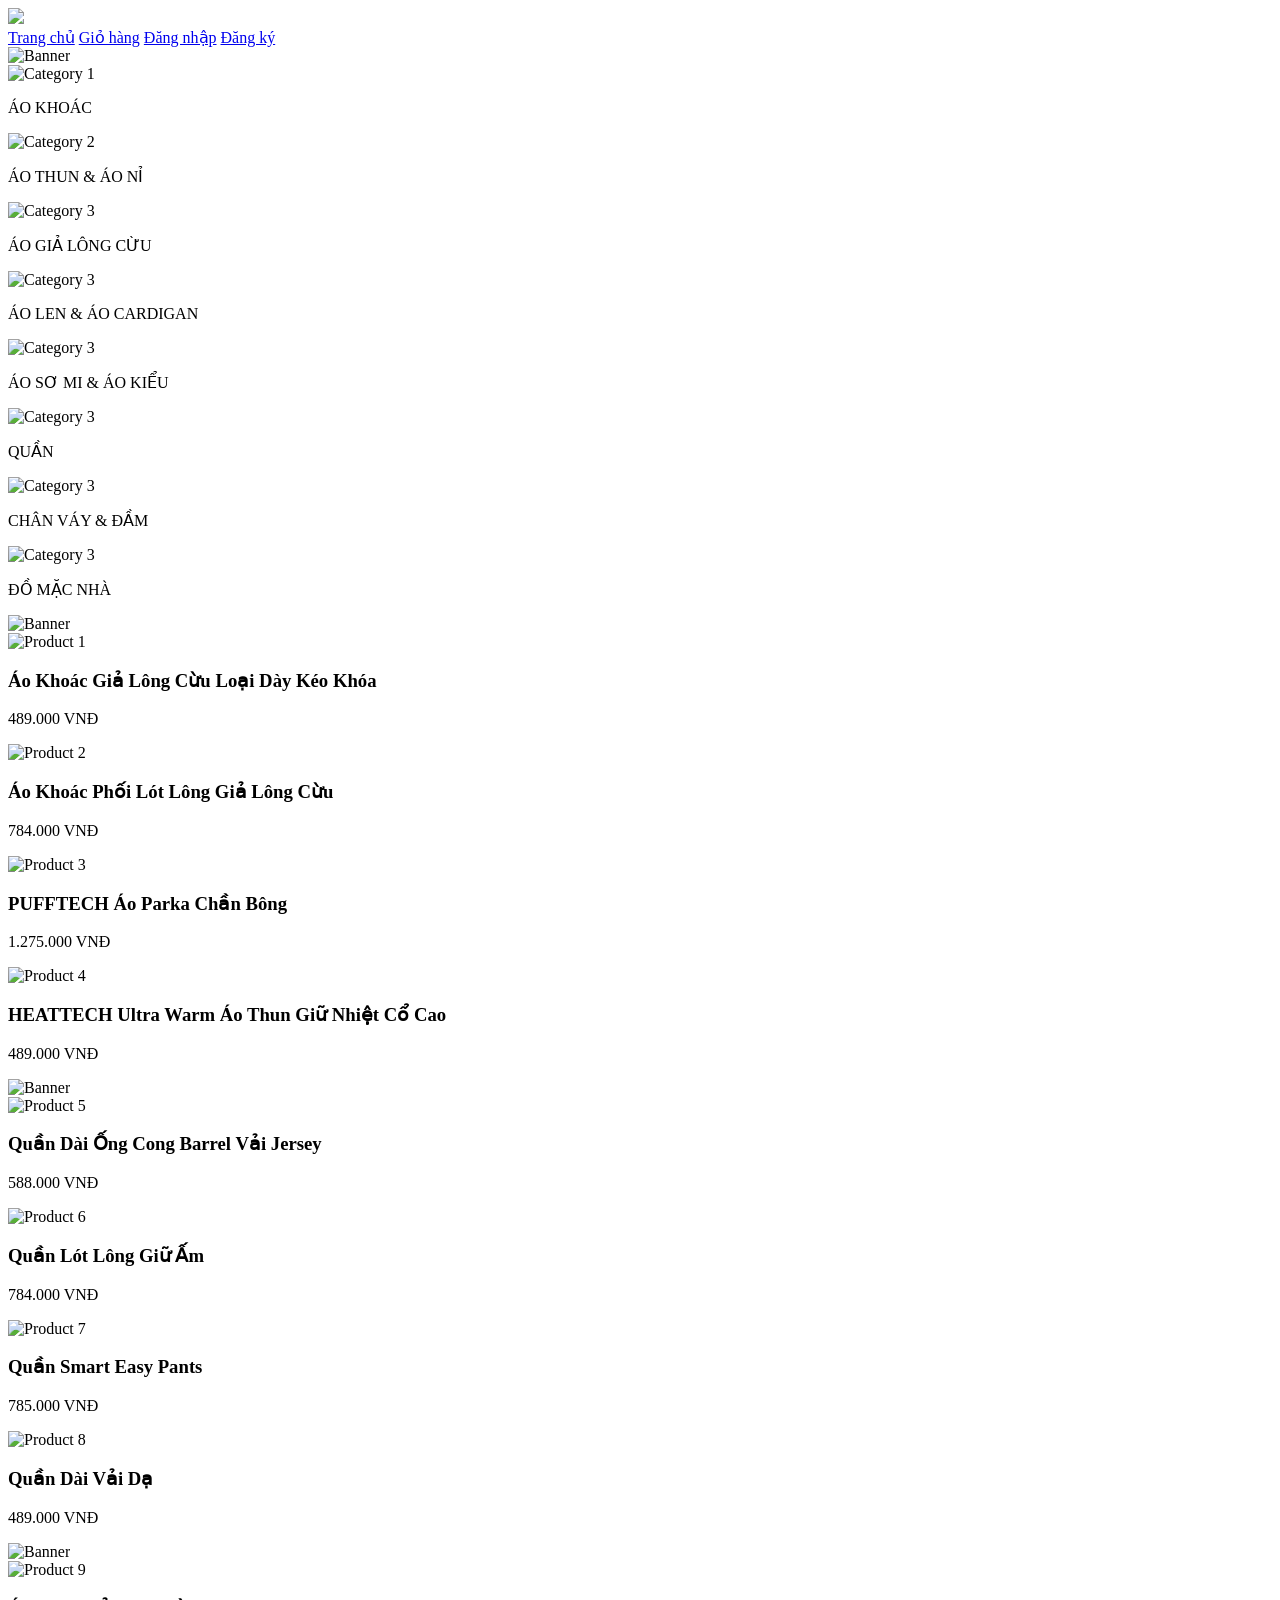
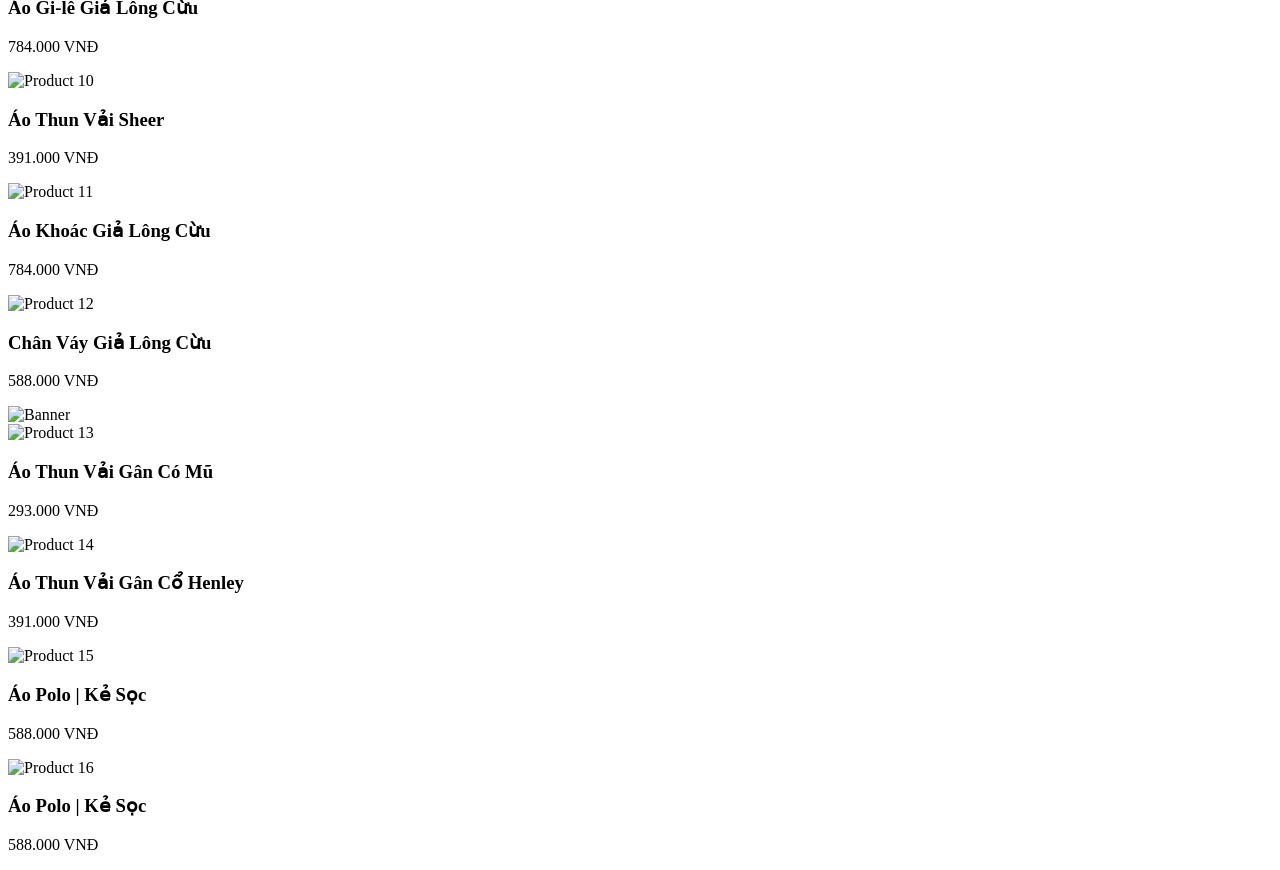
==== index.html @ 9273296d "Add files via upload" ====
<!DOCTYPE html>
<html lang="en">
<head>
    <meta charset="UTF-8">
    <meta name="viewport" content="width=device-width, initial-scale=1.0">
    <title>Document</title>
    <link rel="stylesheet" href="style.css">
</head>
<body>
<header class = "navbar">
        <div class = "logo">
            <a href="index.html">
                <img src="logo.jpg">
            </a>
        </div>

        <nav>
            <a href = "index.html">Trang chủ</a>
            <a href = "cart.html">Giỏ hàng</a>
            <a href = "login.html">Đăng nhập</a>
            <a href="register.html">Đăng ký</a>
        </nav>
    </header>
    <img src = "banner.jpg" alt = "Banner" class = "banner">
    
    <div class="category-container">
        <div class="category-item-container">
            <img class="category-item-img" src="sy1.jpg" alt="Category 1">
            <p class="category-item-name">ÁO KHOÁC</p>
        </div>
        <div class="category-item-container">
            <img class="category-item-img" src="sy2.jpg" alt="Category 2">
            <p class="category-item-name">ÁO THUN & ÁO NỈ</p>
        </div>
        <div class="category-item-container">
            <img class="category-item-img" src="sy3.jpg" alt="Category 3">
            <p class="category-item-name">ÁO GIẢ LÔNG CỪU</p>
        </div>
         <div class="category-item-container">
            <img class="category-item-img" src="sy4.jpg" alt="Category 3">
            <p class="category-item-name">ÁO LEN & ÁO CARDIGAN</p>
        </div>
         <div class="category-item-container">
            <img class="category-item-img" src="sy5.jpg" alt="Category 3">
            <p class="category-item-name">ÁO SƠ MI & ÁO KIỂU</p>
        </div>
         <div class="category-item-container">
            <img class="category-item-img" src="sy6.jpg" alt="Category 3">
            <p class="category-item-name">QUẦN</p>
        </div>
         <div class="category-item-container">
            <img class="category-item-img" src="sy7.jpg" alt="Category 3">
            <p class="category-item-name">CHÂN VÁY & ĐẦM</p>
        </div>
         <div class="category-item-container">
            <img class="category-item-img" src="sy8.jpg" alt="Category 3">
            <p class="category-item-name">ĐỒ MẶC NHÀ</p>
        </div>
    </div>
    
    <div class="banner-wrapper">
        <img src="banner1.jpg" alt="Banner" class="banner">
    </div>
        <!-- NHÓM SẢN PHẨM 1 -->
    <div class="all-product-container">
        <div class="item-product-container">
            <img src="cl1.jpg" alt="Product 1" class="bo-goc">
            <h3 class="product-name">Áo Khoác Giả Lông Cừu Loại Dày Kéo Khóa</h3>
            <p class="product-price">489.000 VNĐ</p>
        </div>
        <div class="item-product-container">
            <img src="cl2.jpg" alt="Product 2" class="bo-goc">
            <h3 class="product-name">Áo Khoác Phối Lót Lông Giả Lông Cừu</h3>
            <p class="product-price">784.000 VNĐ</p>
        </div>
        <div class="item-product-container">
            <img src="cl3.jpg" alt="Product 3" class="bo-goc">
            <h3 class="product-name">PUFFTECH Áo Parka Chần Bông</h3>
            <p class="product-price">1.275.000 VNĐ</p>
        </div>
        <div class="item-product-container">
            <img src="cl4.jpg" alt="Product 4" class="bo-goc">
            <h3 class="product-name">HEATTECH Ultra Warm Áo Thun Giữ Nhiệt Cổ Cao</h3>
            <p class="product-price">489.000 VNĐ</p>
        </div>
    </div> 

    <div class="banner-wrapper">
        <img src="banner2.jpg" alt="Banner" class="banner">
    </div>

    <div class="all-product-container">
        <div class="item-product-container">
            <img src="cl5.jpg" alt="Product 5" class="bo-goc">
            <h3 class="product-name">Quần Dài Ống Cong Barrel Vải Jersey​</h3>
            <p class="product-price">588.000 VNĐ</p>
        </div>
        <div class="item-product-container">
            <img src="cl6.jpg" alt="Product 6" class="bo-goc">
            <h3 class="product-name">Quần Lót Lông Giữ Ấm</h3>
            <p class="product-price">784.000 VNĐ</p>
        </div>
        <div class="item-product-container">
            <img src="cl7.jpg" alt="Product 7" class="bo-goc">
            <h3 class="product-name">Quần Smart Easy Pants</h3>
            <p class="product-price">785.000 VNĐ</p>
        </div>
        <div class="item-product-container">
            <img src="cl8.jpg" alt="Product 8" class="bo-goc">
            <h3 class="product-name">Quần Dài Vải Dạ</h3>
            <p class="product-price">489.000 VNĐ</p>
        </div>
    </div>

    <div class="banner-wrapper">
        <img src="banner3.png" alt="Banner" class="banner">
    </div>

    <div class="all-product-container">
        <div class="item-product-container">
            <img src="cl9.jpg" alt="Product 9" class="bo-goc">
            <h3 class="product-name">Áo Gi-lê Giả Lông Cừu</h3>
            <p class="product-price">784.000 VNĐ</p>
        </div>
        <div class="item-product-container">
            <img src="cl10.jpg" alt="Product 10" class="bo-goc">
            <h3 class="product-name">Áo Thun Vải Sheer</h3>
            <p class="product-price">391.000 VNĐ</p>
        </div>
        <div class="item-product-container">
            <img src="cl11.jpg" alt="Product 11" class="bo-goc">
            <h3 class="product-name">Áo Khoác Giả Lông Cừu</h3>
            <p class="product-price">784.000 VNĐ</p>
        </div>
        <div class="item-product-container">
            <img src="cl12.jpg" alt="Product 12" class="bo-goc">
            <h3 class="product-name">Chân Váy Giả Lông Cừu</h3>
            <p class="product-price">588.000 VNĐ</p>
        </div>
    </div>

    <div class="banner-wrapper">
        <img src="banner4.png" alt="Banner" class="banner">
    </div>

    <div class="all-product-container">
        <div class="item-product-container">
            <img src="cl13.jpg" alt="Product 13" class="bo-goc">
            <h3 class="product-name">Áo Thun Vải Gân Có Mũ</h3>
            <p class="product-price">293.000 VNĐ</p>
        </div>
        <div class="item-product-container">
            <img src="cl14.jpg" alt="Product 14" class="bo-goc">
            <h3 class="product-name">Áo Thun Vải Gân Cổ Henley</h3>
            <p class="product-price">391.000 VNĐ</p>
        </div>
        <div class="item-product-container">
            <img src="cl15.jpg" alt="Product 15" class="bo-goc">
            <h3 class="product-name">Áo Polo | Kẻ Sọc</h3>
            <p class="product-price">588.000 VNĐ</p>
        </div>
        <div class="item-product-container">
            <img src="cl16.jpg" alt="Product 16" class="bo-goc">
            <h3 class="product-name">Áo Polo | Kẻ Sọc</h3>
            <p class="product-price">588.000 VNĐ</p>
        </div>
    </div>

</body>
</html>
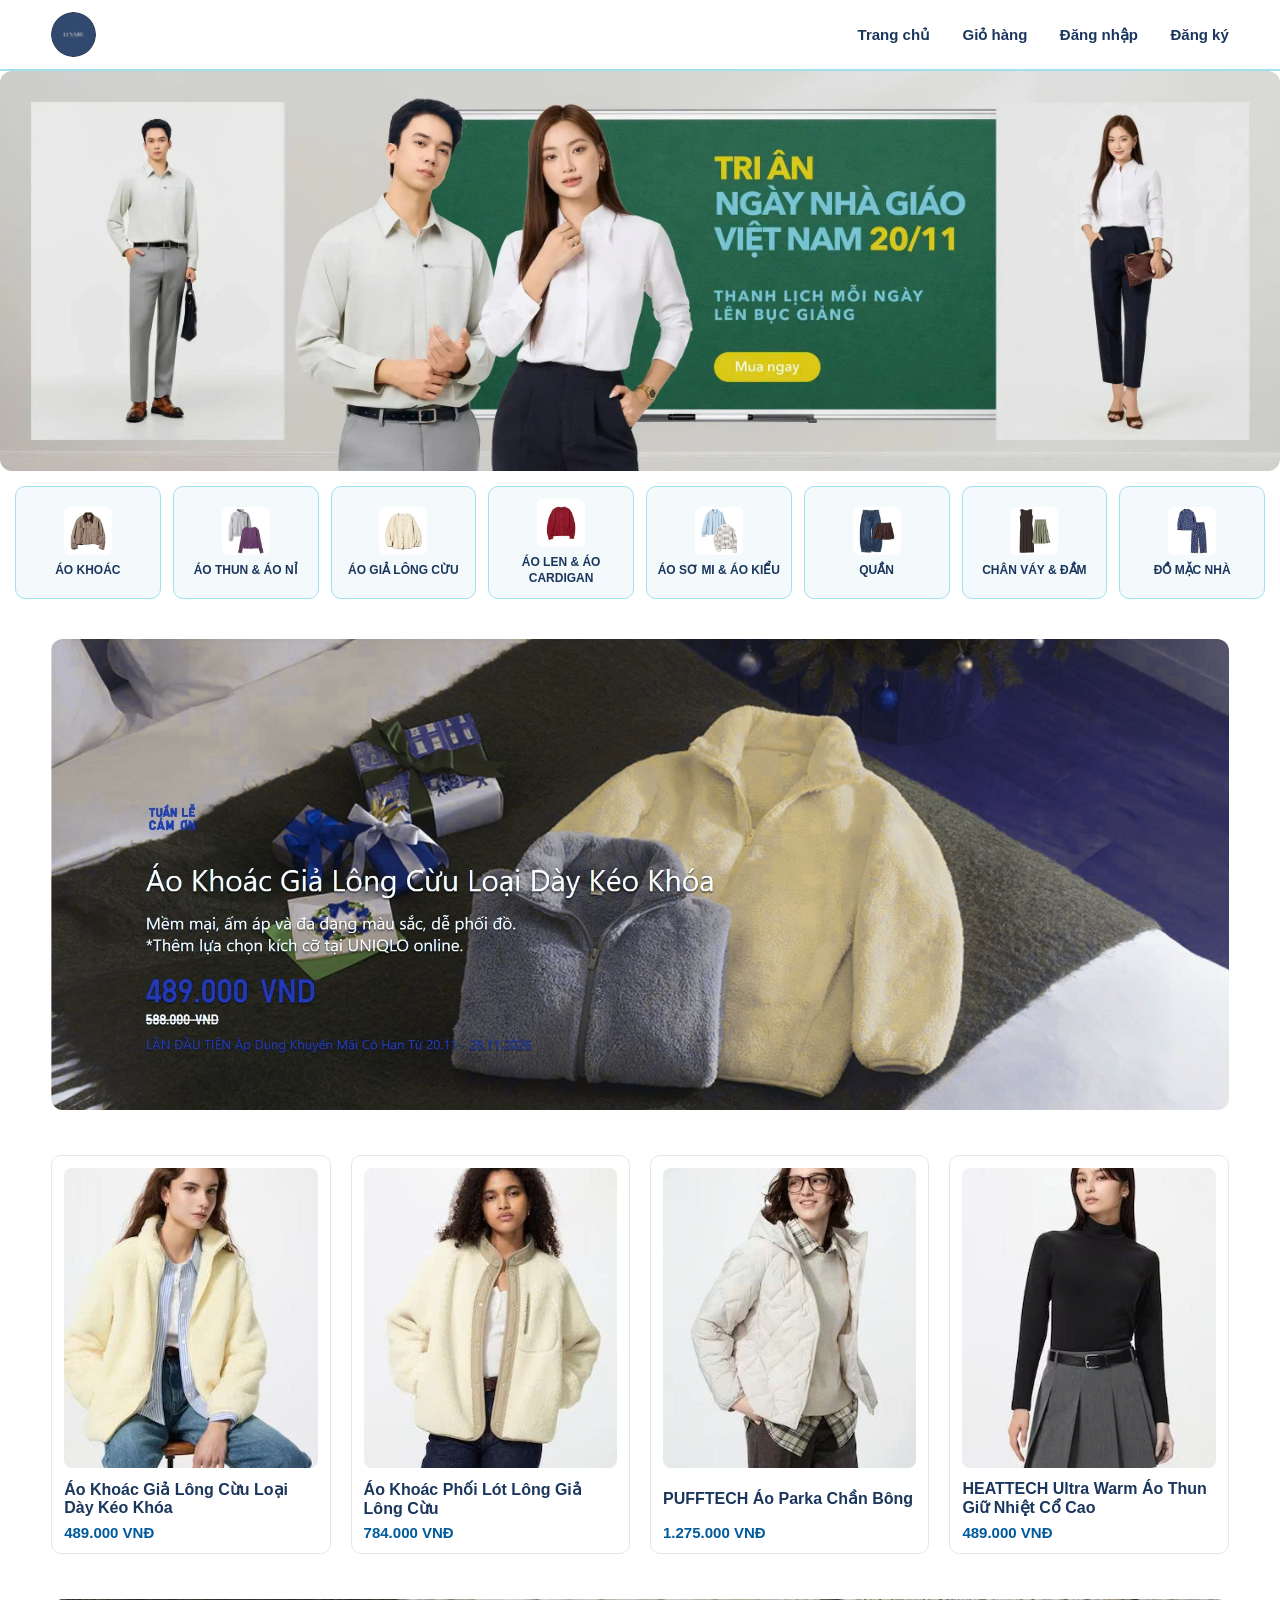
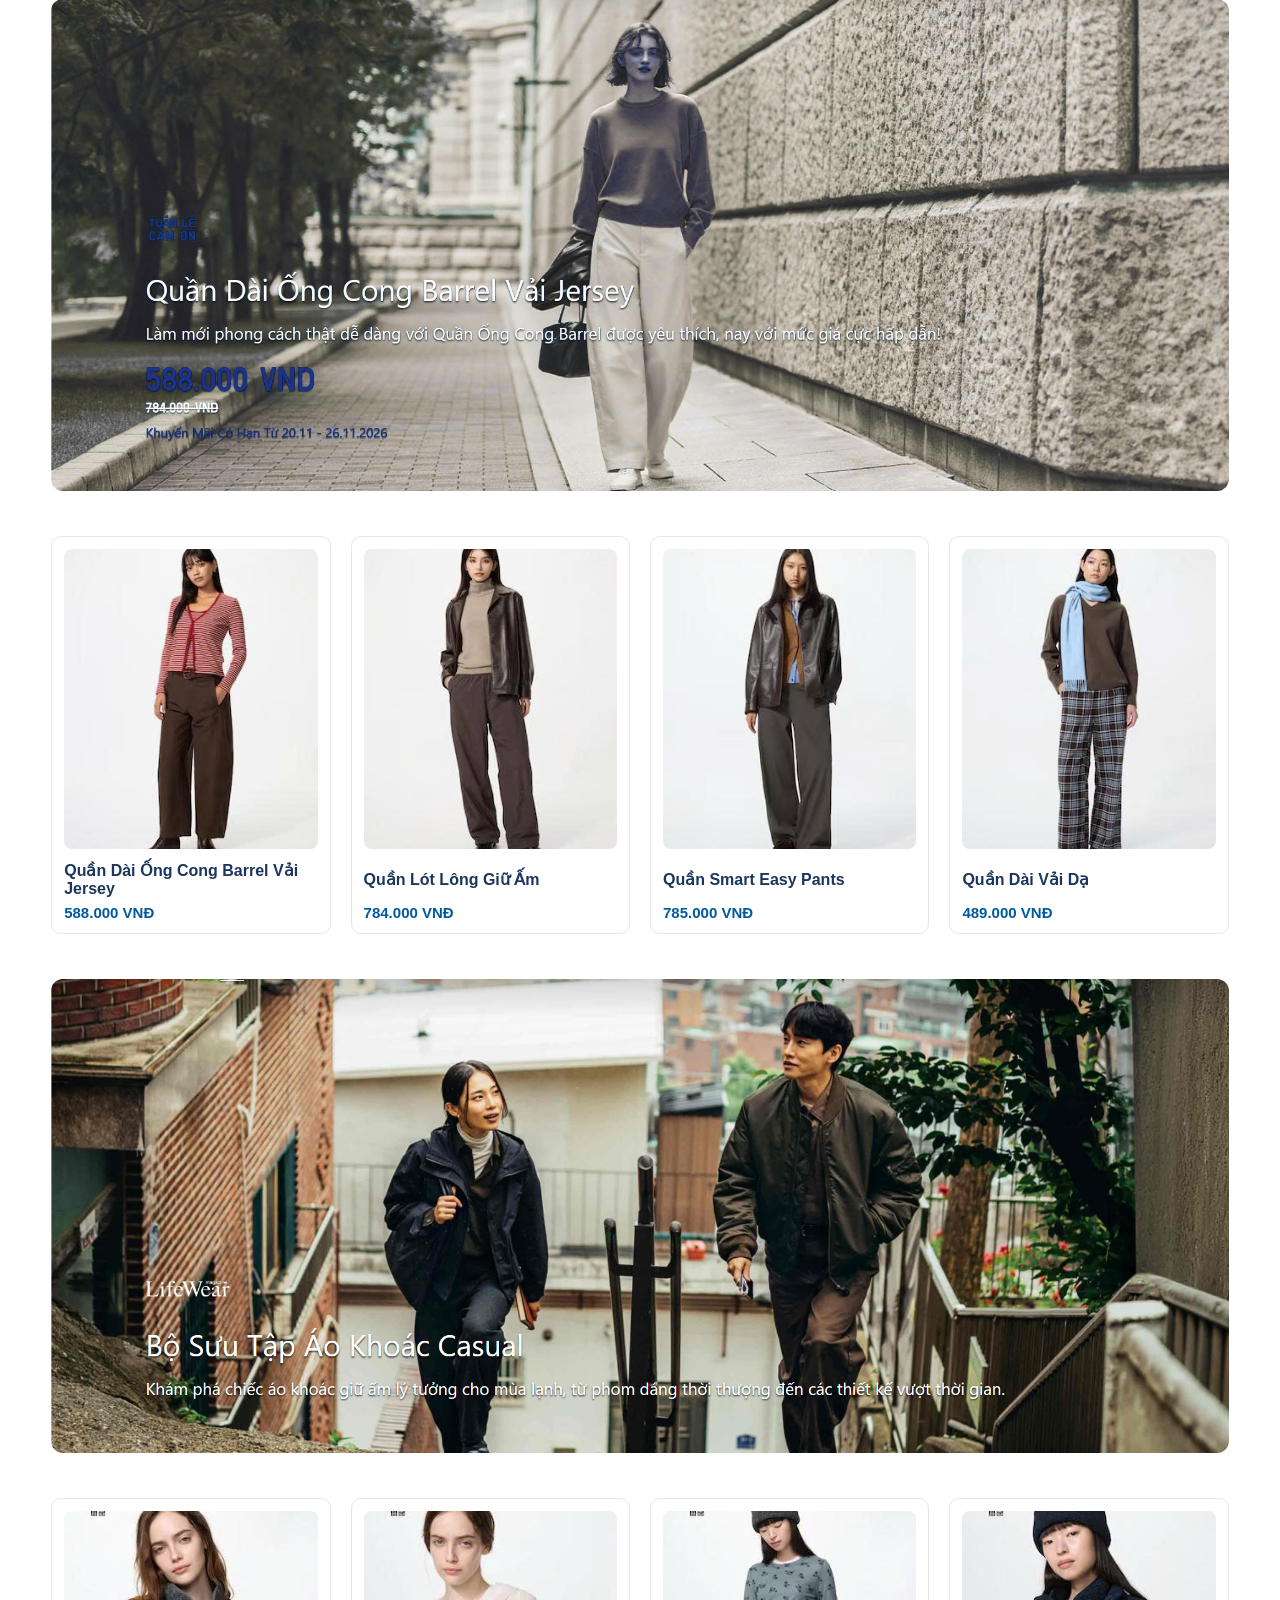
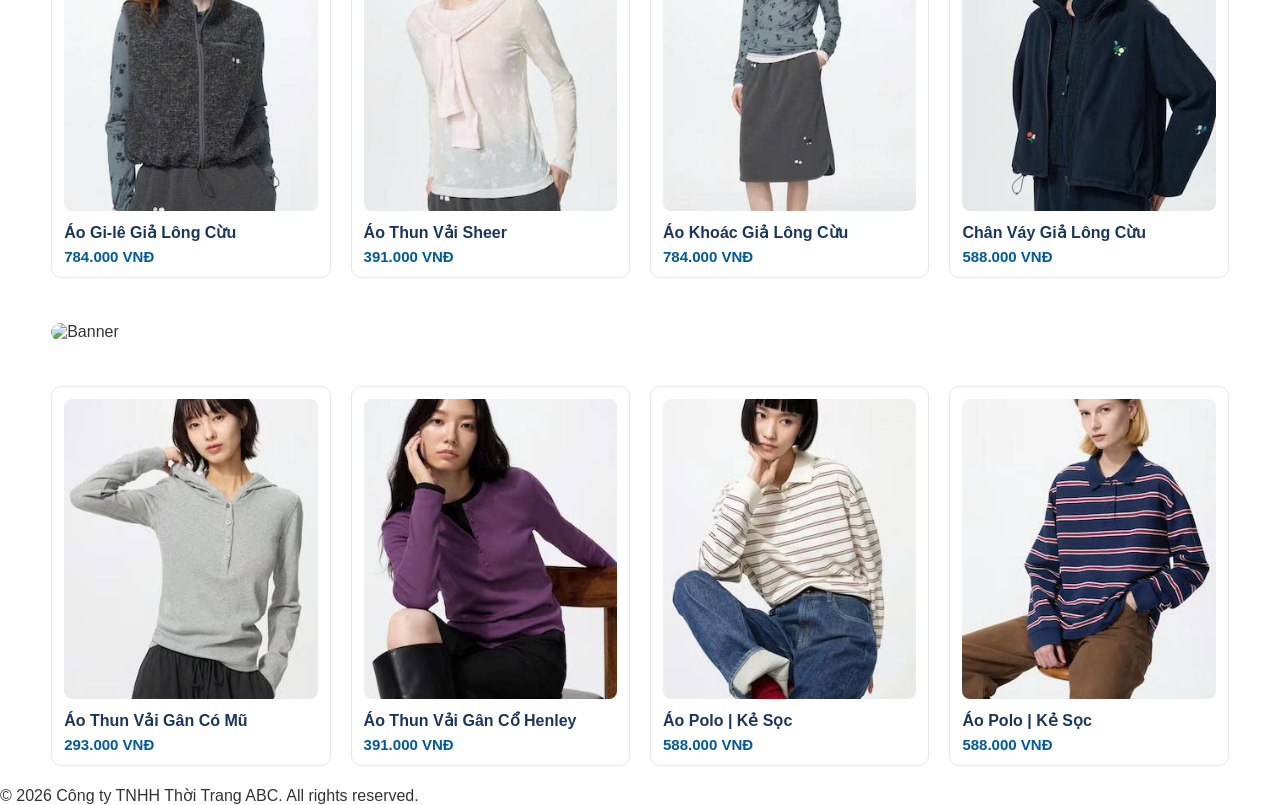
==== commit 4f078048: "Add files via upload" ====
--- a/index.html
+++ b/index.html
@@ -4,13 +4,13 @@
     <meta charset="UTF-8">
     <meta name="viewport" content="width=device-width, initial-scale=1.0">
     <title>Document</title>
-    <link rel="stylesheet" href="style.css">
+    <link rel="stylesheet" href="css/style.css">
 </head>
 <body>
 <header class = "navbar">
         <div class = "logo">
             <a href="index.html">
-                <img src="logo.jpg">
+                <img src="images/logo.jpg">
             </a>
         </div>
 
@@ -21,150 +21,154 @@
             <a href="register.html">Đăng ký</a>
         </nav>
     </header>
-    <img src = "banner.jpg" alt = "Banner" class = "banner">
+    <img src = "images/banner.jpg" alt = "Banner" class = "banner">
     
     <div class="category-container">
         <div class="category-item-container">
-            <img class="category-item-img" src="sy1.jpg" alt="Category 1">
+            <img class="category-item-img" src="images/sy1.jpg" alt="Category 1">
             <p class="category-item-name">ÁO KHOÁC</p>
         </div>
         <div class="category-item-container">
-            <img class="category-item-img" src="sy2.jpg" alt="Category 2">
+            <img class="category-item-img" src="images/sy2.jpg" alt="Category 2">
             <p class="category-item-name">ÁO THUN & ÁO NỈ</p>
         </div>
         <div class="category-item-container">
-            <img class="category-item-img" src="sy3.jpg" alt="Category 3">
+            <img class="category-item-img" src="images/sy3.jpg" alt="Category 3">
             <p class="category-item-name">ÁO GIẢ LÔNG CỪU</p>
         </div>
          <div class="category-item-container">
-            <img class="category-item-img" src="sy4.jpg" alt="Category 3">
+            <img class="category-item-img" src="images/sy4.jpg" alt="Category 3">
             <p class="category-item-name">ÁO LEN & ÁO CARDIGAN</p>
         </div>
          <div class="category-item-container">
-            <img class="category-item-img" src="sy5.jpg" alt="Category 3">
+            <img class="category-item-img" src="images/sy5.jpg" alt="Category 3">
             <p class="category-item-name">ÁO SƠ MI & ÁO KIỂU</p>
         </div>
          <div class="category-item-container">
-            <img class="category-item-img" src="sy6.jpg" alt="Category 3">
+            <img class="category-item-img" src="images/sy6.jpg" alt="Category 3">
             <p class="category-item-name">QUẦN</p>
         </div>
          <div class="category-item-container">
-            <img class="category-item-img" src="sy7.jpg" alt="Category 3">
+            <img class="category-item-img" src="images/sy7.jpg" alt="Category 3">
             <p class="category-item-name">CHÂN VÁY & ĐẦM</p>
         </div>
          <div class="category-item-container">
-            <img class="category-item-img" src="sy8.jpg" alt="Category 3">
+            <img class="category-item-img" src="images/sy8.jpg" alt="Category 3">
             <p class="category-item-name">ĐỒ MẶC NHÀ</p>
         </div>
     </div>
     
     <div class="banner-wrapper">
-        <img src="banner1.jpg" alt="Banner" class="banner">
+        <img src="images/banner1.jpg" alt="Banner" class="banner">
     </div>
         <!-- NHÓM SẢN PHẨM 1 -->
     <div class="all-product-container">
         <div class="item-product-container">
-            <img src="cl1.jpg" alt="Product 1" class="bo-goc">
+            <img src="images/cl1.jpg" alt="Product 1" class="bo-goc">
             <h3 class="product-name">Áo Khoác Giả Lông Cừu Loại Dày Kéo Khóa</h3>
             <p class="product-price">489.000 VNĐ</p>
         </div>
         <div class="item-product-container">
-            <img src="cl2.jpg" alt="Product 2" class="bo-goc">
+            <img src="images/cl2.jpg" alt="Product 2" class="bo-goc">
             <h3 class="product-name">Áo Khoác Phối Lót Lông Giả Lông Cừu</h3>
             <p class="product-price">784.000 VNĐ</p>
         </div>
         <div class="item-product-container">
-            <img src="cl3.jpg" alt="Product 3" class="bo-goc">
+            <img src="images/cl3.jpg" alt="Product 3" class="bo-goc">
             <h3 class="product-name">PUFFTECH Áo Parka Chần Bông</h3>
             <p class="product-price">1.275.000 VNĐ</p>
         </div>
         <div class="item-product-container">
-            <img src="cl4.jpg" alt="Product 4" class="bo-goc">
+            <img src="images/cl4.jpg" alt="Product 4" class="bo-goc">
             <h3 class="product-name">HEATTECH Ultra Warm Áo Thun Giữ Nhiệt Cổ Cao</h3>
             <p class="product-price">489.000 VNĐ</p>
         </div>
     </div> 
 
     <div class="banner-wrapper">
-        <img src="banner2.jpg" alt="Banner" class="banner">
+        <img src="images/banner2.jpg" alt="Banner" class="banner">
     </div>
 
     <div class="all-product-container">
         <div class="item-product-container">
-            <img src="cl5.jpg" alt="Product 5" class="bo-goc">
+            <img src="images/cl5.jpg" alt="Product 5" class="bo-goc">
             <h3 class="product-name">Quần Dài Ống Cong Barrel Vải Jersey​</h3>
             <p class="product-price">588.000 VNĐ</p>
         </div>
         <div class="item-product-container">
-            <img src="cl6.jpg" alt="Product 6" class="bo-goc">
+            <img src="images/cl6.jpg" alt="Product 6" class="bo-goc">
             <h3 class="product-name">Quần Lót Lông Giữ Ấm</h3>
             <p class="product-price">784.000 VNĐ</p>
         </div>
         <div class="item-product-container">
-            <img src="cl7.jpg" alt="Product 7" class="bo-goc">
+            <img src="images/cl7.jpg" alt="Product 7" class="bo-goc">
             <h3 class="product-name">Quần Smart Easy Pants</h3>
             <p class="product-price">785.000 VNĐ</p>
         </div>
         <div class="item-product-container">
-            <img src="cl8.jpg" alt="Product 8" class="bo-goc">
+            <img src="images/cl8.jpg" alt="Product 8" class="bo-goc">
             <h3 class="product-name">Quần Dài Vải Dạ</h3>
             <p class="product-price">489.000 VNĐ</p>
         </div>
     </div>
 
     <div class="banner-wrapper">
-        <img src="banner3.png" alt="Banner" class="banner">
+        <img src="images/banner3.png" alt="Banner" class="banner">
     </div>
 
     <div class="all-product-container">
         <div class="item-product-container">
-            <img src="cl9.jpg" alt="Product 9" class="bo-goc">
+            <img src="images/cl9.jpg" alt="Product 9" class="bo-goc">
             <h3 class="product-name">Áo Gi-lê Giả Lông Cừu</h3>
             <p class="product-price">784.000 VNĐ</p>
         </div>
         <div class="item-product-container">
-            <img src="cl10.jpg" alt="Product 10" class="bo-goc">
+            <img src="images/cl10.jpg" alt="Product 10" class="bo-goc">
             <h3 class="product-name">Áo Thun Vải Sheer</h3>
             <p class="product-price">391.000 VNĐ</p>
         </div>
         <div class="item-product-container">
-            <img src="cl11.jpg" alt="Product 11" class="bo-goc">
+            <img src="images/cl11.jpg" alt="Product 11" class="bo-goc">
             <h3 class="product-name">Áo Khoác Giả Lông Cừu</h3>
             <p class="product-price">784.000 VNĐ</p>
         </div>
         <div class="item-product-container">
-            <img src="cl12.jpg" alt="Product 12" class="bo-goc">
+            <img src="images/cl12.jpg" alt="Product 12" class="bo-goc">
             <h3 class="product-name">Chân Váy Giả Lông Cừu</h3>
             <p class="product-price">588.000 VNĐ</p>
         </div>
     </div>
 
     <div class="banner-wrapper">
-        <img src="banner4.png" alt="Banner" class="banner">
+        <img src="images/banner4.png" alt="Banner" class="banner">
     </div>
 
     <div class="all-product-container">
         <div class="item-product-container">
-            <img src="cl13.jpg" alt="Product 13" class="bo-goc">
+            <img src="images/cl13.jpg" alt="Product 13" class="bo-goc">
             <h3 class="product-name">Áo Thun Vải Gân Có Mũ</h3>
             <p class="product-price">293.000 VNĐ</p>
         </div>
         <div class="item-product-container">
-            <img src="cl14.jpg" alt="Product 14" class="bo-goc">
+            <img src="images/cl14.jpg" alt="Product 14" class="bo-goc">
             <h3 class="product-name">Áo Thun Vải Gân Cổ Henley</h3>
             <p class="product-price">391.000 VNĐ</p>
         </div>
         <div class="item-product-container">
-            <img src="cl15.jpg" alt="Product 15" class="bo-goc">
+            <img src="images/cl15.jpg" alt="Product 15" class="bo-goc">
             <h3 class="product-name">Áo Polo | Kẻ Sọc</h3>
             <p class="product-price">588.000 VNĐ</p>
         </div>
         <div class="item-product-container">
-            <img src="cl16.jpg" alt="Product 16" class="bo-goc">
+            <img src="images/cl16.jpg" alt="Product 16" class="bo-goc">
             <h3 class="product-name">Áo Polo | Kẻ Sọc</h3>
             <p class="product-price">588.000 VNĐ</p>
         </div>
     </div>
 
+    <footer class = "footer">
+        <p>&copy; 2026 Công ty TNHH Thời Trang ABC. All rights reserved.</p>
+    </footer>
+
 </body>
 </html>
--- a/css/style.css
+++ b/css/style.css
@@ -0,0 +1,150 @@
+:root {
+    --color-primary: #1B365D;
+    --color-secondary: #005A9C;
+    --color-third: #60C1E5;
+    --color-fourth: #A0E0EF;
+    --color-bg-light: #F4FAFC;
+}
+
+* {
+    box-sizing: border-box;
+    margin: 0;
+    padding: 0;
+    font-family: 'Roboto', sans-serif;
+}
+
+body {
+    background-color: #ffffff;
+    color: #333;
+}
+
+.navbar {
+    display: flex;
+    justify-content: space-between;
+    align-items: center;
+    padding: 12px 4%;
+    border-bottom: 2px solid var(--color-fourth);
+    background-color: #ffffff;
+    position: sticky;
+    top: 0;
+    z-index: 100;
+}
+
+.logo img {
+    height: 45px;
+    width: auto;
+    display: block;
+    border-radius: 50%;
+}
+nav a {
+    text-decoration: none;
+    color: var(--color-primary);
+    margin-left: 28px;
+    font-size: 15px;
+    font-weight: 600;
+    transition: color 0.2s ease;
+}
+
+.banner-wrapper {
+    width: 100%;
+    padding: 0 4%;
+    margin: 25px 0;
+}
+
+.banner {
+    width: 100%;
+    height: auto;
+    display: block;
+    border-radius: 12px;
+}
+
+.category-container {
+    display: grid;
+    grid-template-columns: repeat(8, minmax(0, 1fr));
+    gap: 12px;
+    padding: 15px;
+    margin-bottom: 10px;
+}
+
+.category-item-container {
+    background: var(--color-bg-light);
+    border: 1px solid var(--color-fourth);
+    border-radius: 10px;
+    padding: 12px 8px;
+    display: flex;
+    flex-direction: column;
+    align-items: center;
+    justify-content: center;
+    text-align: center;
+    gap: 8px;
+    cursor: pointer;
+    transition: all 0.2s ease;
+}
+
+.category-item-container:hover {
+    background: var(--color-fourth);
+    transform: translateY(-2px);
+}
+
+.category-item-img {
+    width: 48px;
+    height: 48px;
+    object-fit: cover;
+    border-radius: 6px;
+}
+
+.category-item-name {
+    color: var(--color-primary);
+    font-size: 12px;
+    font-weight: 700;
+    line-height: 1.3;
+}
+
+.all-product-container {
+    display: grid;
+    width: 100%;
+    padding: 20px 4%;
+    grid-template-columns: repeat(4, minmax(0, 1fr));
+    gap: 20px;
+}
+
+.item-product-container {
+    width: 100%;
+    display: flex;
+    flex-direction: column;
+    justify-content: space-between;
+    border: 1px solid #e5e7eb;
+    border-radius: 10px;
+    padding: 12px;
+    background-color: #ffffff;
+    transition: transform 0.2s ease, box-shadow 0.2s ease;
+}
+
+.item-product-container:hover {
+    transform: translateY(-4px);
+    box-shadow: 0 8px 20px rgba(27, 54, 93, 0.1);
+}
+
+.item-product-container img {
+    width: 100%;
+    height: 300px; /* Chiều cao đồng nhất cho mọi ảnh áo quần */
+    object-fit: cover;
+    margin-bottom: 12px;
+}
+
+.bo-goc {
+    border-radius: 8px;
+}
+
+.product-name {
+    font-size: 16px;
+    font-weight: 600;
+    color: var(--color-primary);
+    margin-bottom: 6px;
+}
+
+.product-price {
+    font-size: 15px;
+    font-weight: 700;
+    color: var(--color-secondary);
+}
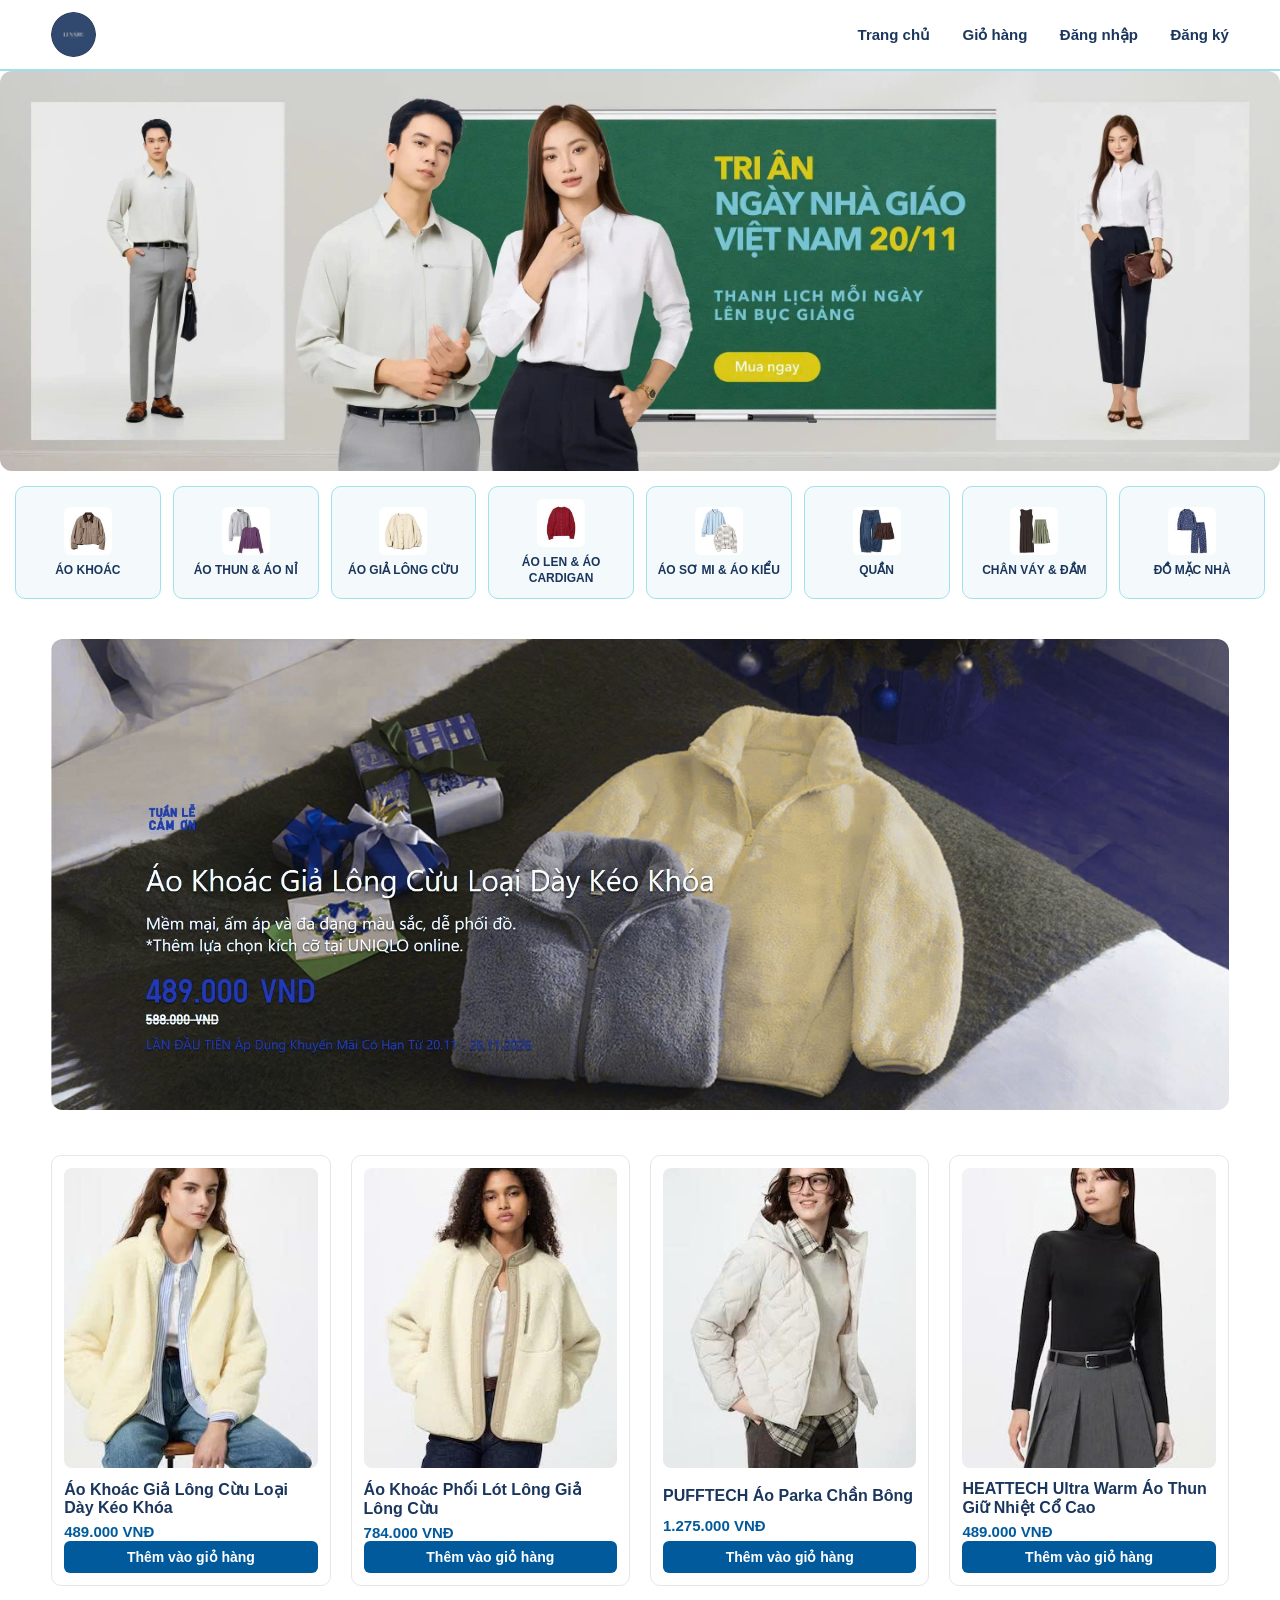
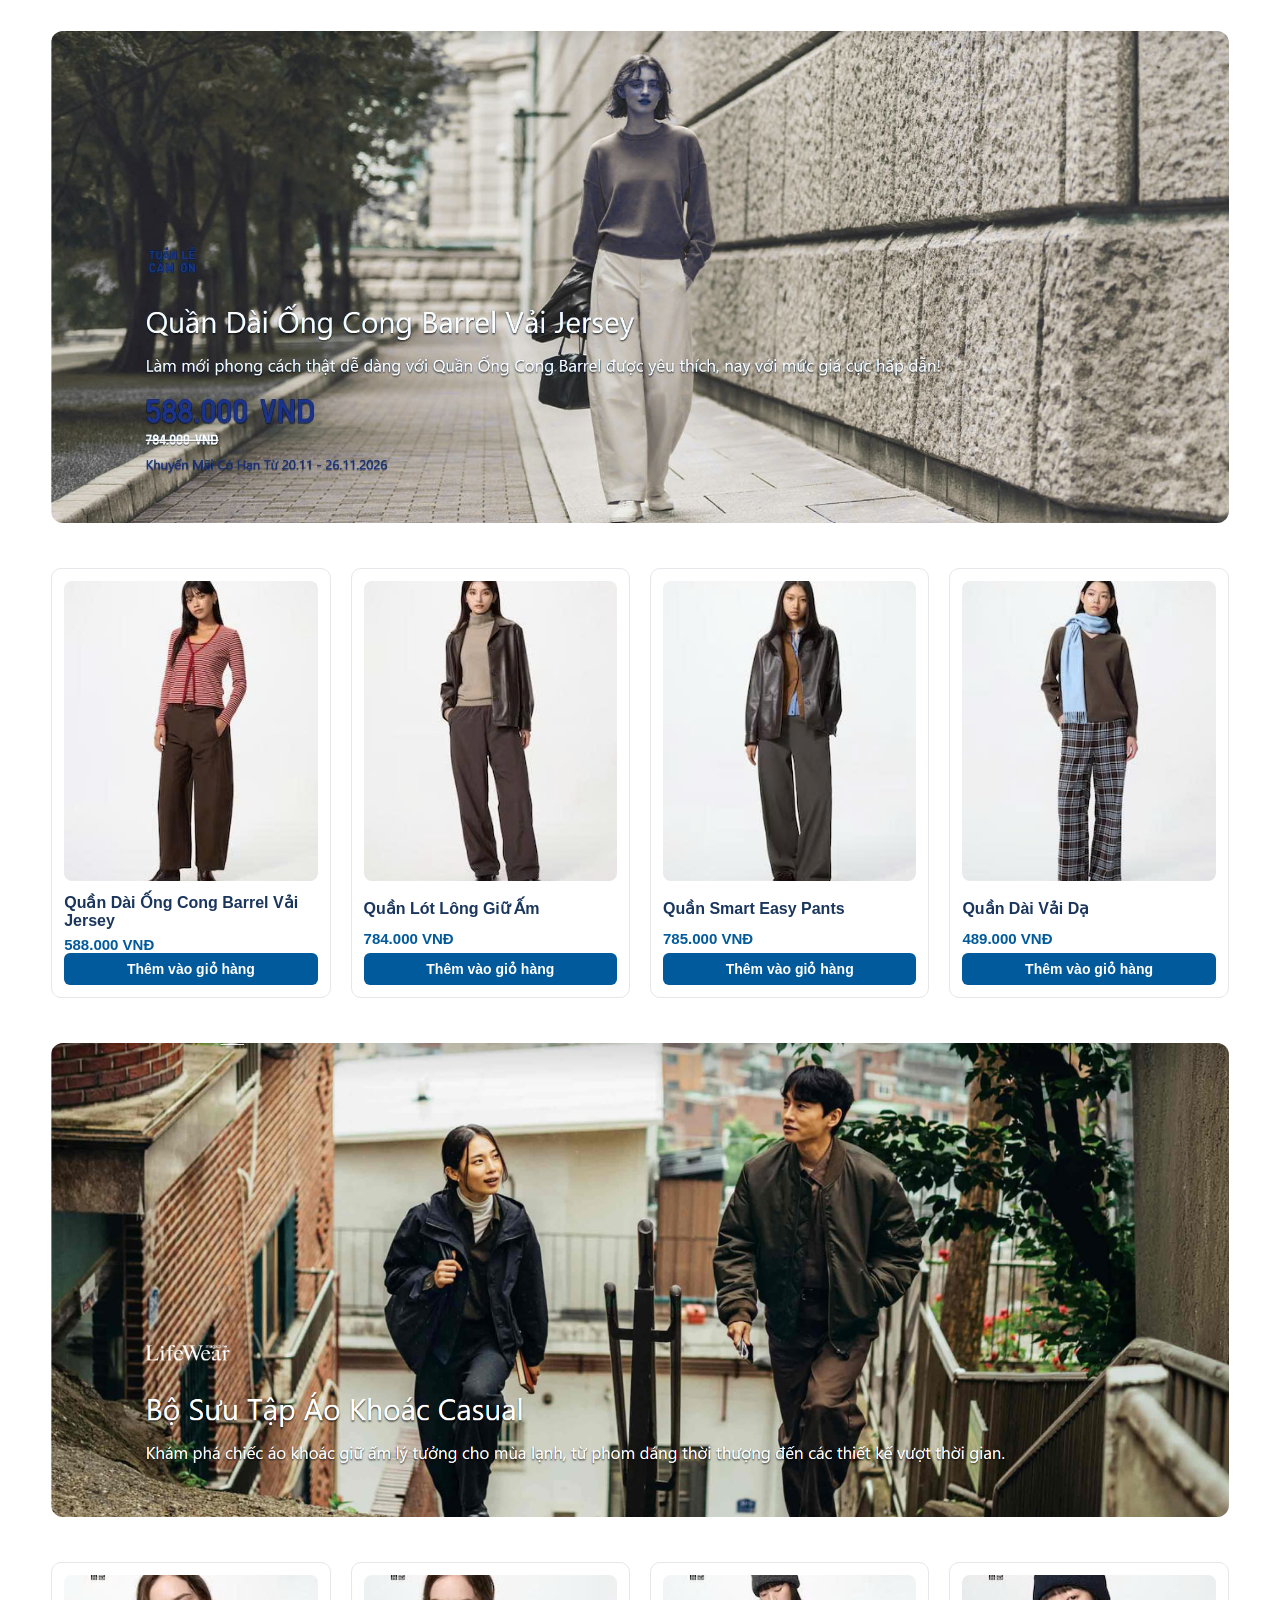
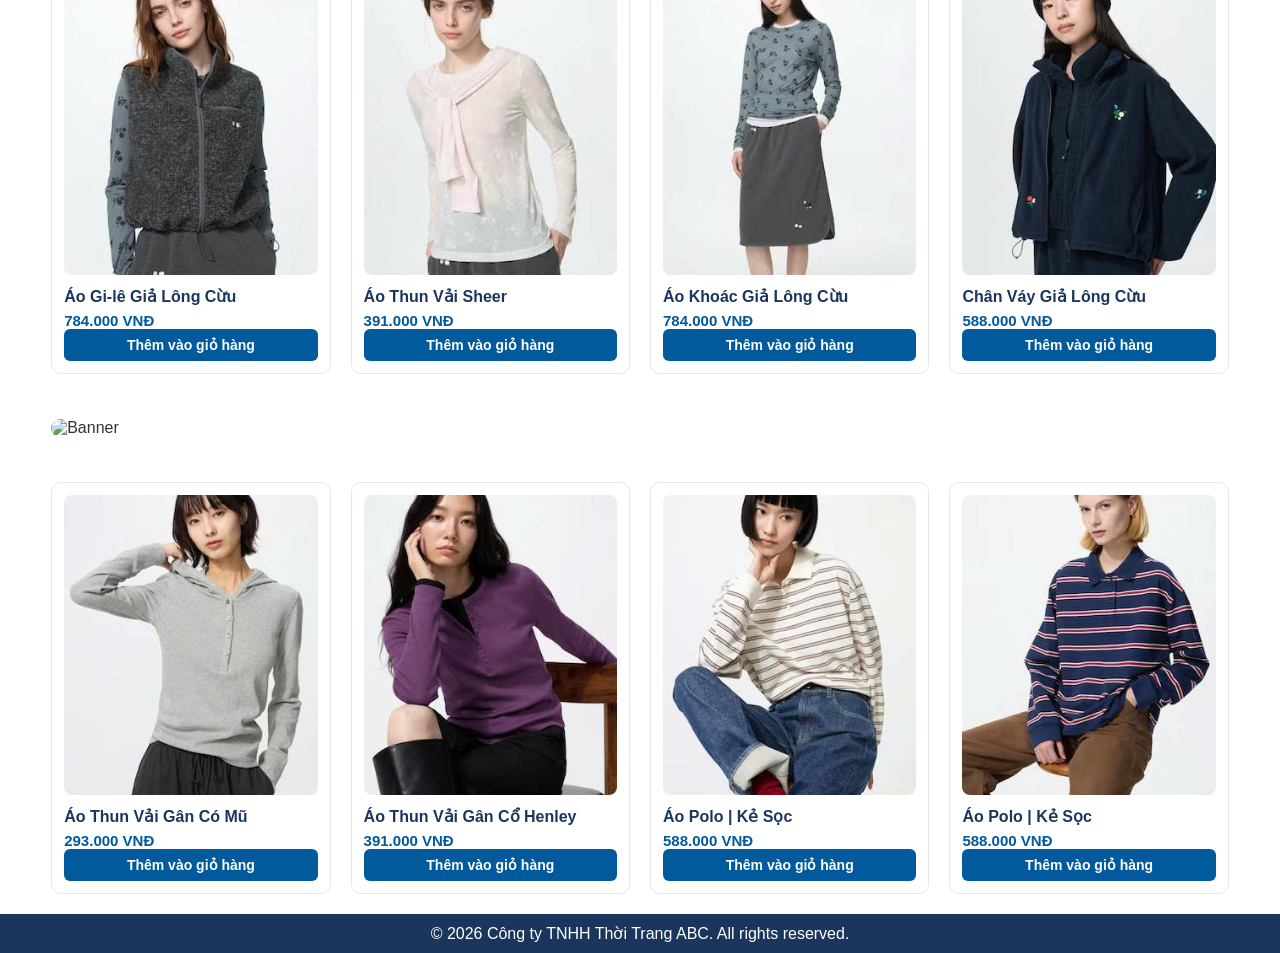
==== commit 51aff0f3: "Add files via upload" ====
--- a/index.html
+++ b/index.html
@@ -3,7 +3,7 @@
 <head>
     <meta charset="UTF-8">
     <meta name="viewport" content="width=device-width, initial-scale=1.0">
-    <title>Document</title>
+    <title>Trang chủ</title>
     <link rel="stylesheet" href="css/style.css">
 </head>
 <body>
@@ -67,21 +67,25 @@
             <img src="images/cl1.jpg" alt="Product 1" class="bo-goc">
             <h3 class="product-name">Áo Khoác Giả Lông Cừu Loại Dày Kéo Khóa</h3>
             <p class="product-price">489.000 VNĐ</p>
+            <button class="add-to-cart-button">Thêm vào giỏ hàng</button>
         </div>
         <div class="item-product-container">
             <img src="images/cl2.jpg" alt="Product 2" class="bo-goc">
             <h3 class="product-name">Áo Khoác Phối Lót Lông Giả Lông Cừu</h3>
             <p class="product-price">784.000 VNĐ</p>
+            <button class="add-to-cart-button">Thêm vào giỏ hàng</button>
         </div>
         <div class="item-product-container">
             <img src="images/cl3.jpg" alt="Product 3" class="bo-goc">
             <h3 class="product-name">PUFFTECH Áo Parka Chần Bông</h3>
             <p class="product-price">1.275.000 VNĐ</p>
+            <button class="add-to-cart-button">Thêm vào giỏ hàng</button>
         </div>
         <div class="item-product-container">
             <img src="images/cl4.jpg" alt="Product 4" class="bo-goc">
             <h3 class="product-name">HEATTECH Ultra Warm Áo Thun Giữ Nhiệt Cổ Cao</h3>
             <p class="product-price">489.000 VNĐ</p>
+            <button class="add-to-cart-button">Thêm vào giỏ hàng</button>
         </div>
     </div> 
 
@@ -94,21 +98,25 @@
             <img src="images/cl5.jpg" alt="Product 5" class="bo-goc">
             <h3 class="product-name">Quần Dài Ống Cong Barrel Vải Jersey​</h3>
             <p class="product-price">588.000 VNĐ</p>
+            <button class="add-to-cart-button">Thêm vào giỏ hàng</button>
         </div>
         <div class="item-product-container">
             <img src="images/cl6.jpg" alt="Product 6" class="bo-goc">
             <h3 class="product-name">Quần Lót Lông Giữ Ấm</h3>
             <p class="product-price">784.000 VNĐ</p>
+            <button class="add-to-cart-button">Thêm vào giỏ hàng</button>
         </div>
         <div class="item-product-container">
             <img src="images/cl7.jpg" alt="Product 7" class="bo-goc">
             <h3 class="product-name">Quần Smart Easy Pants</h3>
             <p class="product-price">785.000 VNĐ</p>
+            <button class="add-to-cart-button">Thêm vào giỏ hàng</button>
         </div>
         <div class="item-product-container">
             <img src="images/cl8.jpg" alt="Product 8" class="bo-goc">
             <h3 class="product-name">Quần Dài Vải Dạ</h3>
             <p class="product-price">489.000 VNĐ</p>
+            <button class="add-to-cart-button">Thêm vào giỏ hàng</button>
         </div>
     </div>
 
@@ -121,21 +129,25 @@
             <img src="images/cl9.jpg" alt="Product 9" class="bo-goc">
             <h3 class="product-name">Áo Gi-lê Giả Lông Cừu</h3>
             <p class="product-price">784.000 VNĐ</p>
+            <button class="add-to-cart-button">Thêm vào giỏ hàng</button>
         </div>
         <div class="item-product-container">
             <img src="images/cl10.jpg" alt="Product 10" class="bo-goc">
             <h3 class="product-name">Áo Thun Vải Sheer</h3>
             <p class="product-price">391.000 VNĐ</p>
+            <button class="add-to-cart-button">Thêm vào giỏ hàng</button>
         </div>
         <div class="item-product-container">
             <img src="images/cl11.jpg" alt="Product 11" class="bo-goc">
             <h3 class="product-name">Áo Khoác Giả Lông Cừu</h3>
             <p class="product-price">784.000 VNĐ</p>
+            <button class="add-to-cart-button">Thêm vào giỏ hàng</button>
         </div>
         <div class="item-product-container">
             <img src="images/cl12.jpg" alt="Product 12" class="bo-goc">
             <h3 class="product-name">Chân Váy Giả Lông Cừu</h3>
             <p class="product-price">588.000 VNĐ</p>
+            <button class="add-to-cart-button">Thêm vào giỏ hàng</button>
         </div>
     </div>
 
@@ -148,21 +160,25 @@
             <img src="images/cl13.jpg" alt="Product 13" class="bo-goc">
             <h3 class="product-name">Áo Thun Vải Gân Có Mũ</h3>
             <p class="product-price">293.000 VNĐ</p>
+            <button class="add-to-cart-button">Thêm vào giỏ hàng</button>
         </div>
         <div class="item-product-container">
             <img src="images/cl14.jpg" alt="Product 14" class="bo-goc">
             <h3 class="product-name">Áo Thun Vải Gân Cổ Henley</h3>
             <p class="product-price">391.000 VNĐ</p>
+            <button class="add-to-cart-button">Thêm vào giỏ hàng</button>
         </div>
         <div class="item-product-container">
             <img src="images/cl15.jpg" alt="Product 15" class="bo-goc">
             <h3 class="product-name">Áo Polo | Kẻ Sọc</h3>
             <p class="product-price">588.000 VNĐ</p>
+            <button class="add-to-cart-button">Thêm vào giỏ hàng</button>
         </div>
         <div class="item-product-container">
             <img src="images/cl16.jpg" alt="Product 16" class="bo-goc">
             <h3 class="product-name">Áo Polo | Kẻ Sọc</h3>
             <p class="product-price">588.000 VNĐ</p>
+            <button class="add-to-cart-button">Thêm vào giỏ hàng</button>
         </div>
     </div>
 
--- a/css/style.css
+++ b/css/style.css
@@ -132,6 +132,18 @@
     margin-bottom: 12px;
 }
 
+.add-to-cart-button {
+    background-color: var(--color-secondary);
+    color: white;
+    border: none;
+    padding: 8px 12px;
+    border-radius: 6px;
+    cursor: pointer;
+    font-size: 14px;
+    font-weight: 600;
+    transition: background-color 0.2s ease;
+}
+
 .bo-goc {
     border-radius: 8px;
 }
@@ -148,3 +160,10 @@
     font-weight: 700;
     color: var(--color-secondary);
 }
+.footer{
+    background-color: var(--color-primary);
+    color: white;
+    padding: 10px;
+    display: grid;
+    place-items: center;
+}
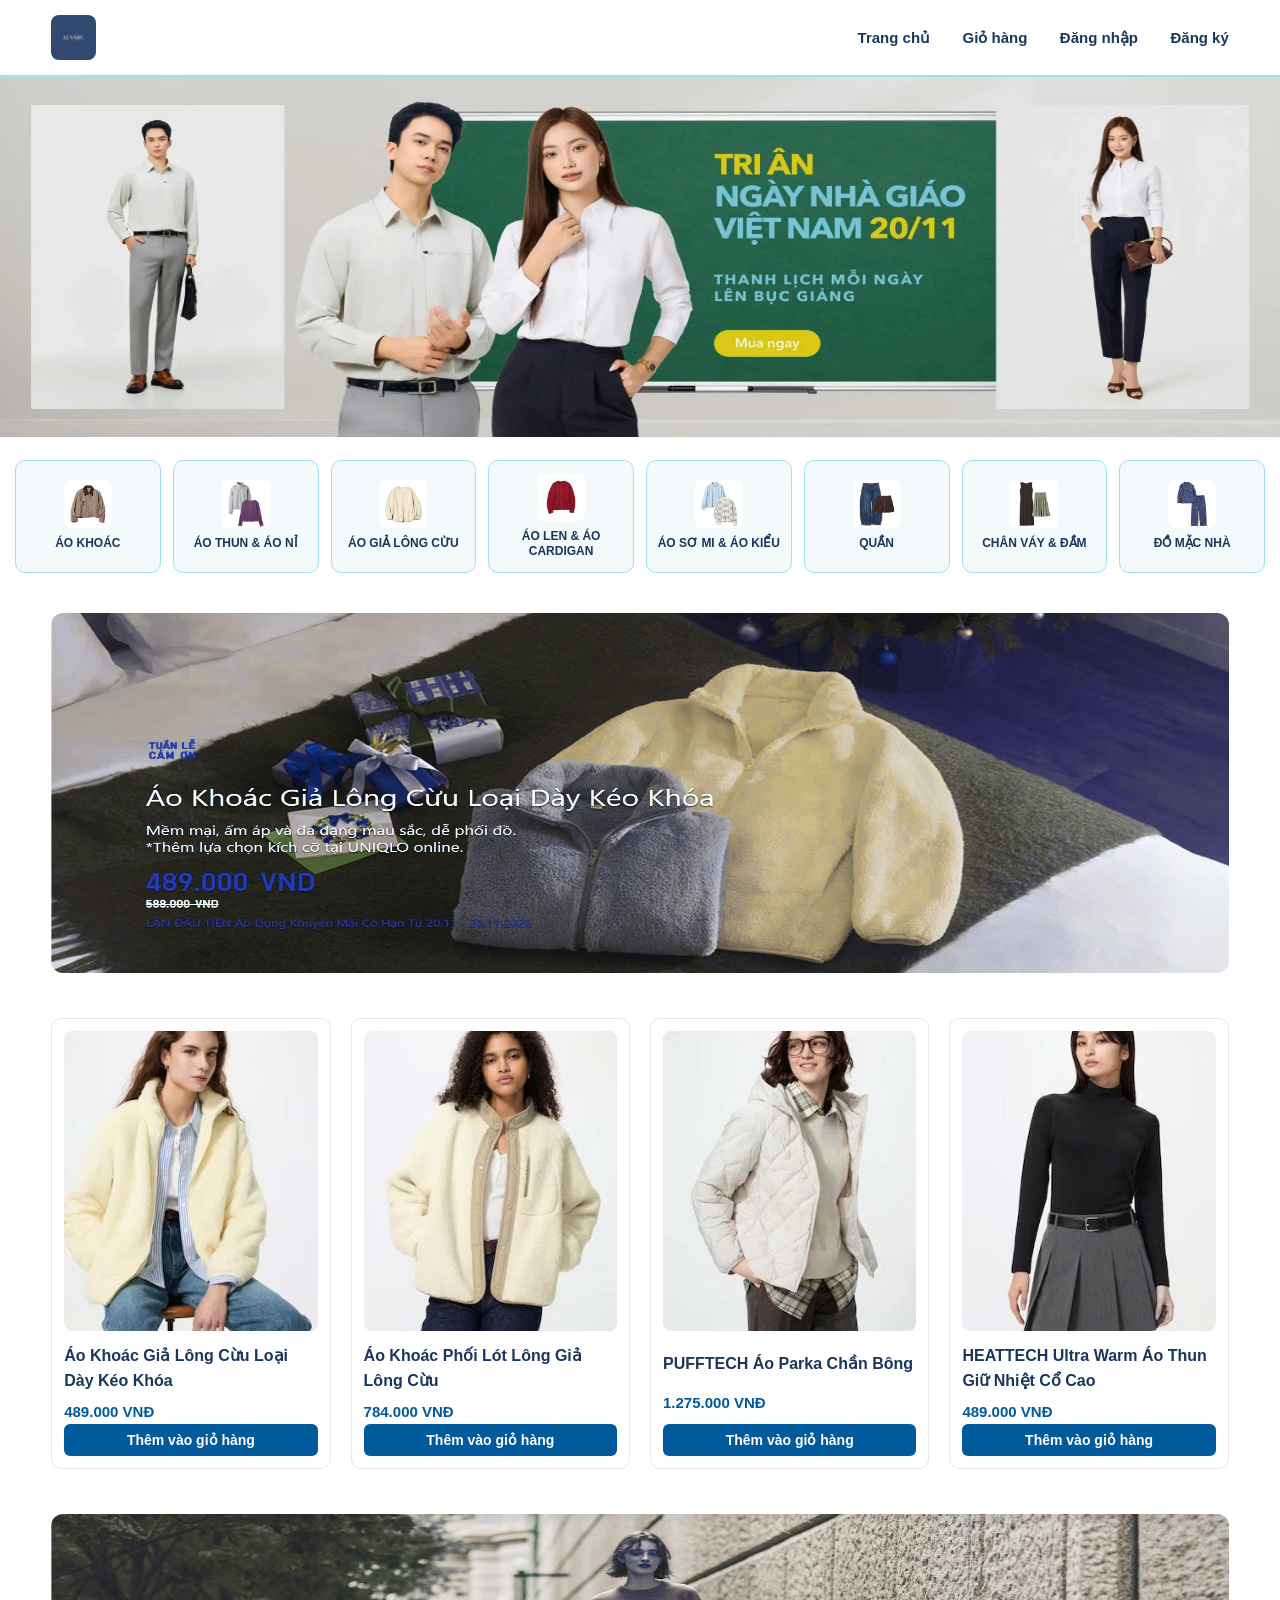
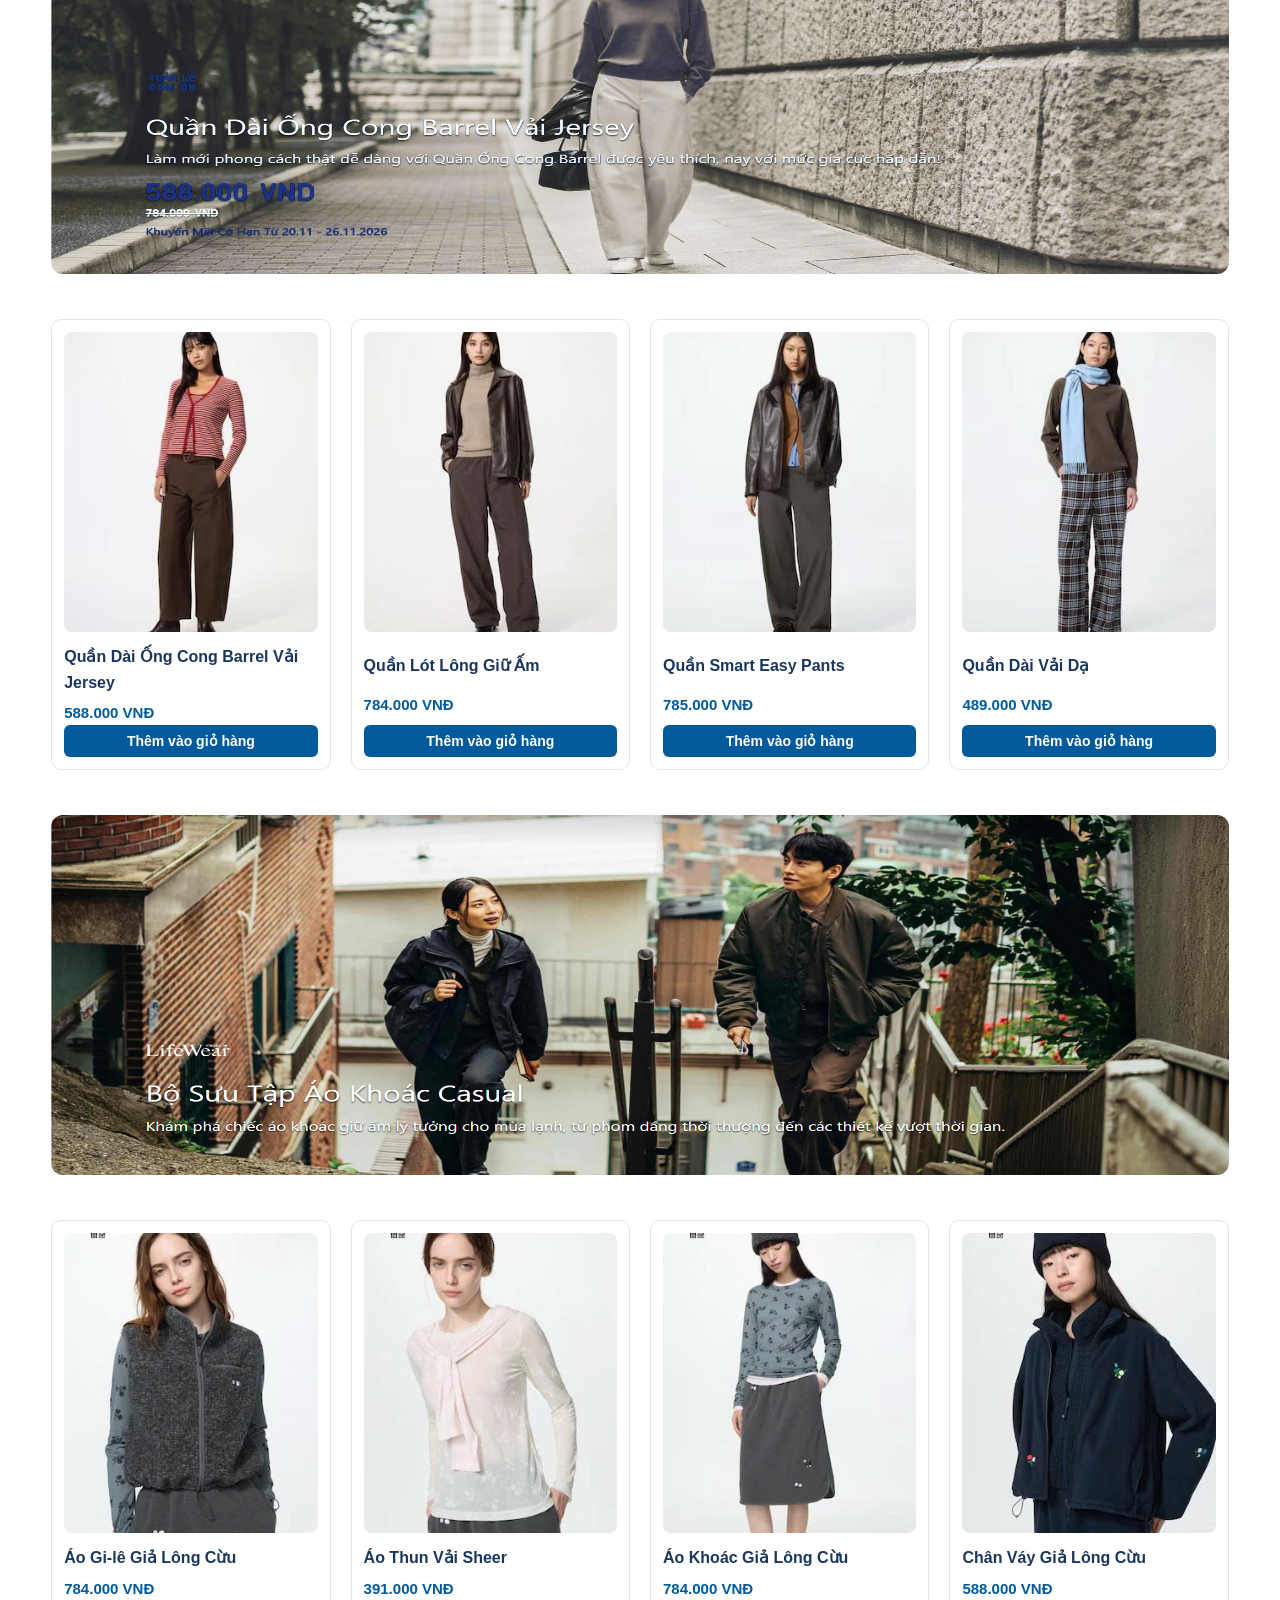
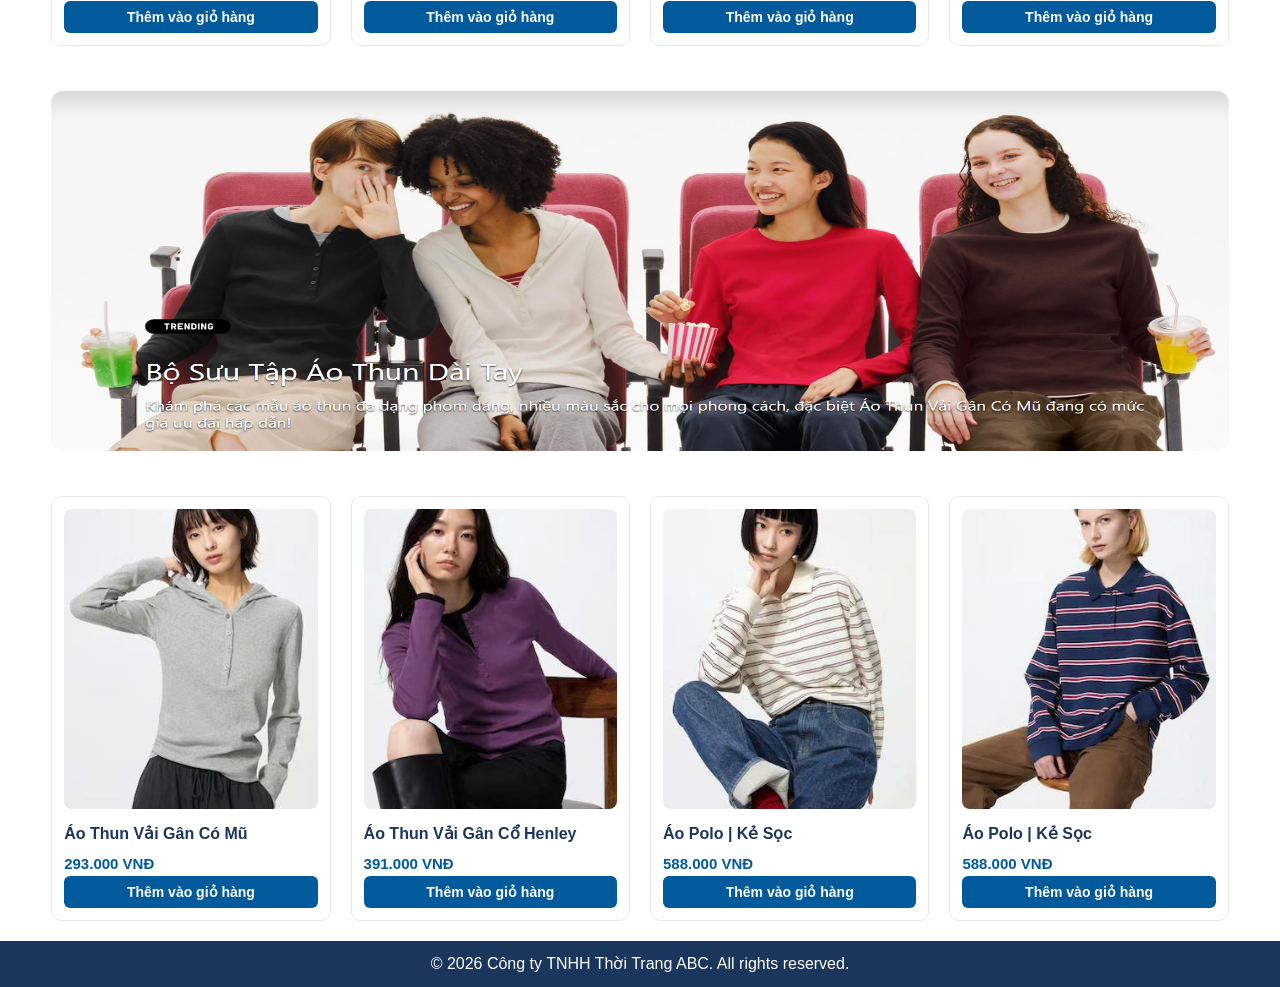
==== commit 07b504b5: "Update index.html" ====
--- a/index.html
+++ b/index.html
@@ -152,7 +152,7 @@
     </div>
 
     <div class="banner-wrapper">
-        <img src="images/banner4.png" alt="Banner" class="banner">
+        <img src="images/banner 4.png" alt="Banner" class="banner">
     </div>
 
     <div class="all-product-container">
--- a/css/style.css
+++ b/css/style.css
@@ -3,6 +3,7 @@
     --color-secondary: #005A9C;
     --color-third: #60C1E5;
     --color-fourth: #A0E0EF;
+    --color-success: #1B365D;
     --color-bg-light: #F4FAFC;
 }
 
@@ -13,18 +14,23 @@
     font-family: 'Roboto', sans-serif;
 }
 
+
+
 body {
-    background-color: #ffffff;
+    background-color: white;
     color: #333;
-}
+    line-height: 1.6;
+}
+
+
 
 .navbar {
     display: flex;
     justify-content: space-between;
     align-items: center;
-    padding: 12px 4%;
+    padding: 15px 4%;
     border-bottom: 2px solid var(--color-fourth);
-    background-color: #ffffff;
+    background-color: white;
     position: sticky;
     top: 0;
     z-index: 100;
@@ -33,9 +39,17 @@
 .logo img {
     height: 45px;
     width: auto;
+    border-radius: 8px;
     display: block;
-    border-radius: 50%;
-}
+}
+
+.TenShop {
+    font-size: 20px;
+    font-weight: bold;
+    color: var(--color-primary);
+    margin-left: 10px;
+}
+
 nav a {
     text-decoration: none;
     color: var(--color-primary);
@@ -45,18 +59,71 @@
     transition: color 0.2s ease;
 }
 
+
+
+
+.search-bar {
+    display: flex;
+    align-items: center;
+    gap: 10px;
+}
+
+.search-bar input {
+    padding: 8px 12px;
+    border: 1px solid var(--color-fourth);
+    border-radius: 8px;
+    outline: none;
+    width: 250px;
+    transition: border-color 0.2s ease;
+}
+
+.search-bar input:focus {
+    border-color: var(--color-secondary);
+}
+
+.search-bar button {
+    padding: 8px 12px;
+    background-color: var(--color-primary);
+    color: white;
+    border: none;
+    border-radius: 8px;
+    cursor: pointer;
+    transition: background-color 0.2s ease;
+}
+
+.search-bar button:hover {
+    background-color: var(--color-secondary);
+}
+
+
+
+.banner {
+    width: 100%;
+    max-height: 360px;
+    overflow: hidden;
+}
+
+.banner img {
+    width: 100%;
+    height: auto;
+    display: block;
+    object-fit: cover;
+}
+
 .banner-wrapper {
     width: 100%;
     padding: 0 4%;
     margin: 25px 0;
 }
 
-.banner {
+.banner-wrapper .banner {
     width: 100%;
     height: auto;
     display: block;
     border-radius: 12px;
 }
+
+
 
 .category-container {
     display: grid;
@@ -100,6 +167,8 @@
     line-height: 1.3;
 }
 
+
+
 .all-product-container {
     display: grid;
     width: 100%;
@@ -116,7 +185,7 @@
     border: 1px solid #e5e7eb;
     border-radius: 10px;
     padding: 12px;
-    background-color: #ffffff;
+    background-color: white;
     transition: transform 0.2s ease, box-shadow 0.2s ease;
 }
 
@@ -127,9 +196,22 @@
 
 .item-product-container img {
     width: 100%;
-    height: 300px; /* Chiều cao đồng nhất cho mọi ảnh áo quần */
+    height: 300px;
     object-fit: cover;
     margin-bottom: 12px;
+}
+
+.product-name {
+    font-size: 16px;
+    font-weight: 600;
+    color: var(--color-primary);
+    margin-bottom: 6px;
+}
+
+.product-price {
+    font-size: 15px;
+    font-weight: 700;
+    color: var(--color-secondary);
 }
 
 .add-to-cart-button {
@@ -148,22 +230,300 @@
     border-radius: 8px;
 }
 
-.product-name {
-    font-size: 16px;
+
+
+.cart-container {
+    max-width: 1180px;
+    margin: 40px auto;
+    padding: 0 20px;
+    display: grid;
+    grid-template-columns: 2fr 1fr;
+    gap: 35px;
+    align-items: start;
+}
+
+.cart-container h1 {
+    grid-column: 1 / -1;
+    font-size: 32px;
     font-weight: 600;
     color: var(--color-primary);
+    margin-bottom: 35px;
+}
+
+.cart-wrapper {
+    display: flex;
+    flex-direction: column;
+    gap: 50px;
+}
+
+.cart-item {
+    display: flex;
+    align-items: center;
+    gap: 20px;
+    padding: 20px;
+    border: 1px solid var(--color-fourth);
+    border-radius: 8px;
+    transition: border-color 0.2s, box-shadow 0.2s;
+}
+
+.cart-item:hover {
+    border-color: var(--color-secondary);
+    box-shadow: 0 4px 8px rgba(0, 0, 0, 0.1);
+}
+
+.product-img {
+    width: 140px;
+    height: 175px;
+    object-fit: cover;
+    border-radius: 8px;
+}
+
+.item-details {
+    flex: 1;
+    display: flex;
+    flex-direction: column;
+    justify-content: space-between;
+}
+
+.item-header {
+    display: flex;
+    justify-content: space-between;
+    align-items: flex-start;
+    gap: 15px;
+}
+
+.item-header h2 {
+    font-size: 17px;
+    font-weight: 600;
+    color: var(--color-primary);
     margin-bottom: 6px;
 }
 
-.product-price {
+.item-header p {
+    font-size: 14px;
+    color: var(--color-secondary);
+}
+
+.quantity-box {
+    display: flex;
+    align-items: center;
+    gap: 10px;
+    margin: 12px 0;
+}
+
+.quantity-box input {
+    width: 60px;
+    padding: 6px 10px;
+    border: 1px solid var(--color-fourth);
+    border-radius: 8px;
+    background-color: #f9f9f9;
+    font-size: 14px;
+    font-weight: 500;
+    color: var(--color-primary);
+    text-align: center;
+    outline: none;
+    transition: border-color 0.2s, background-color 0.2s;
+}
+
+.quantity-box input:focus {
+    border-color: var(--color-secondary);
+    background-color: white;
+}
+
+.item-footer {
+    display: flex;
+    flex-direction: column;
+    gap: 8px;
+}
+
+.delete-button {
+    background: var(--color-fourth);
+    border-radius: 8px;
+    padding: 6px 12px;
+    border: 4px solid transparent;
+    text-decoration: underline;
+    color: #666;
+    font-size: 14px;
+    cursor: pointer;
+    width: fit-content;
+}
+
+.delete-button:hover {
+    color: var(--color-secondary);
+}
+
+.cart-actions {
+    margin-top: 20px;
+}
+
+.continue-shopping {
+    color: var(--color-primary);
+    text-decoration: none;
+    font-weight: bold;
+}
+
+.item-subtotal {
+    font-size: 14px;
+    color: #333;
+}
+
+.item-subtotal strong {
+    color: var(--color-primary);
+}
+
+
+
+.cart-summary {
+    width: 100%;
+}
+
+.summary-box {
+    background-color: #f4f9fc;
+    border: 1px solid var(--color-fourth);
+    padding: 28px;
+    border-radius: 8px;
+}
+
+.summary-header {
+    display: flex;
+    justify-content: space-between;
+    font-weight: 700;
+    font-size: 17px;
+    color: var(--color-primary);
+    margin-bottom: 22px;
+}
+
+.summary-header h2 {
+    font-size: 18px;
+    font-weight: 700;
+    color: var(--color-primary);
+}
+
+.summary-header p {
+    font-size: 14px;
+    font-weight: 600;
+    color: var(--color-secondary);
+}
+
+.summary-footer p {
+    font-size: 17px;
+    font-weight: 700;
+    color: var(--color-primary);
+    margin-bottom: 18px;
+}
+
+.checkout-button {
+    width: 100%;
+    padding: 15px;
+    background-color: var(--color-primary);
+    color: white;
+    border: none;
+    border-radius: 8px;
     font-size: 15px;
     font-weight: 700;
-    color: var(--color-secondary);
-}
-.footer{
+    letter-spacing: 1px;
+    cursor: pointer;
+    margin-top: 20px;
+    transition: background-color 0.2s ease;
+}
+
+.checkout-button:hover {
+    background-color: var(--color-secondary);
+}
+
+
+
+.login-container {
+    display: grid;
+    grid-template-columns: 1fr 1fr;
+    min-height: 100vh;
+    align-items: center;
+}
+
+.image-container {
+    display: grid;
+    place-items: center;
+    padding: 30px;
+}
+
+.login-image,
+.register-image {
+    width: 500px;
+    max-width: 100%;
+    border-radius: 15px;
+}
+
+.login-form-container,
+.register-form-container {
+    display: grid;
+    place-items: center;
+    padding: 40px;
+}
+
+.login-title,
+.register-title {
+    color: var(--color-third);
+    text-align: center;
+}
+
+.login-form,
+.register-form {
+    width: 400px;
+    max-width: 100%;
+    background: var(--color-secondary);
+    padding: 30px;
+    border-radius: 15px;
+    border: 1px solid var(--color-fourth);
+}
+
+.input-container {
+    display: grid;
+    margin-bottom: 15px;
+    color: var(--color-fourth);
+}
+
+.login-input,
+.register-input {
+    width: 100%;
+    padding: 12px;
+    box-sizing: border-box;
+    border: 1px solid var(--color-fourth);
+    border-radius: 5px;
+}
+
+.button-container {
+    margin-top: 15px;
+    text-align: center;
+}
+
+
+.login-button {
+    width: 100%;
+    padding: 12px;
+    background: var(--color-third);
+    color: white;
+    border: none;
+    border-radius: 5px;
+    cursor: pointer;
+}
+
+
+.register-button {
+    width: 100%;
+    padding: 12px;
+    background: var(--color-secondary);
+    color: var(--color-fourth);
+    border: 2px solid var(--color-third);
+    border-radius: 5px;
+    cursor: pointer;
+}
+
+
+
+.footer {
     background-color: var(--color-primary);
     color: white;
     padding: 10px;
     display: grid;
     place-items: center;
-}+}
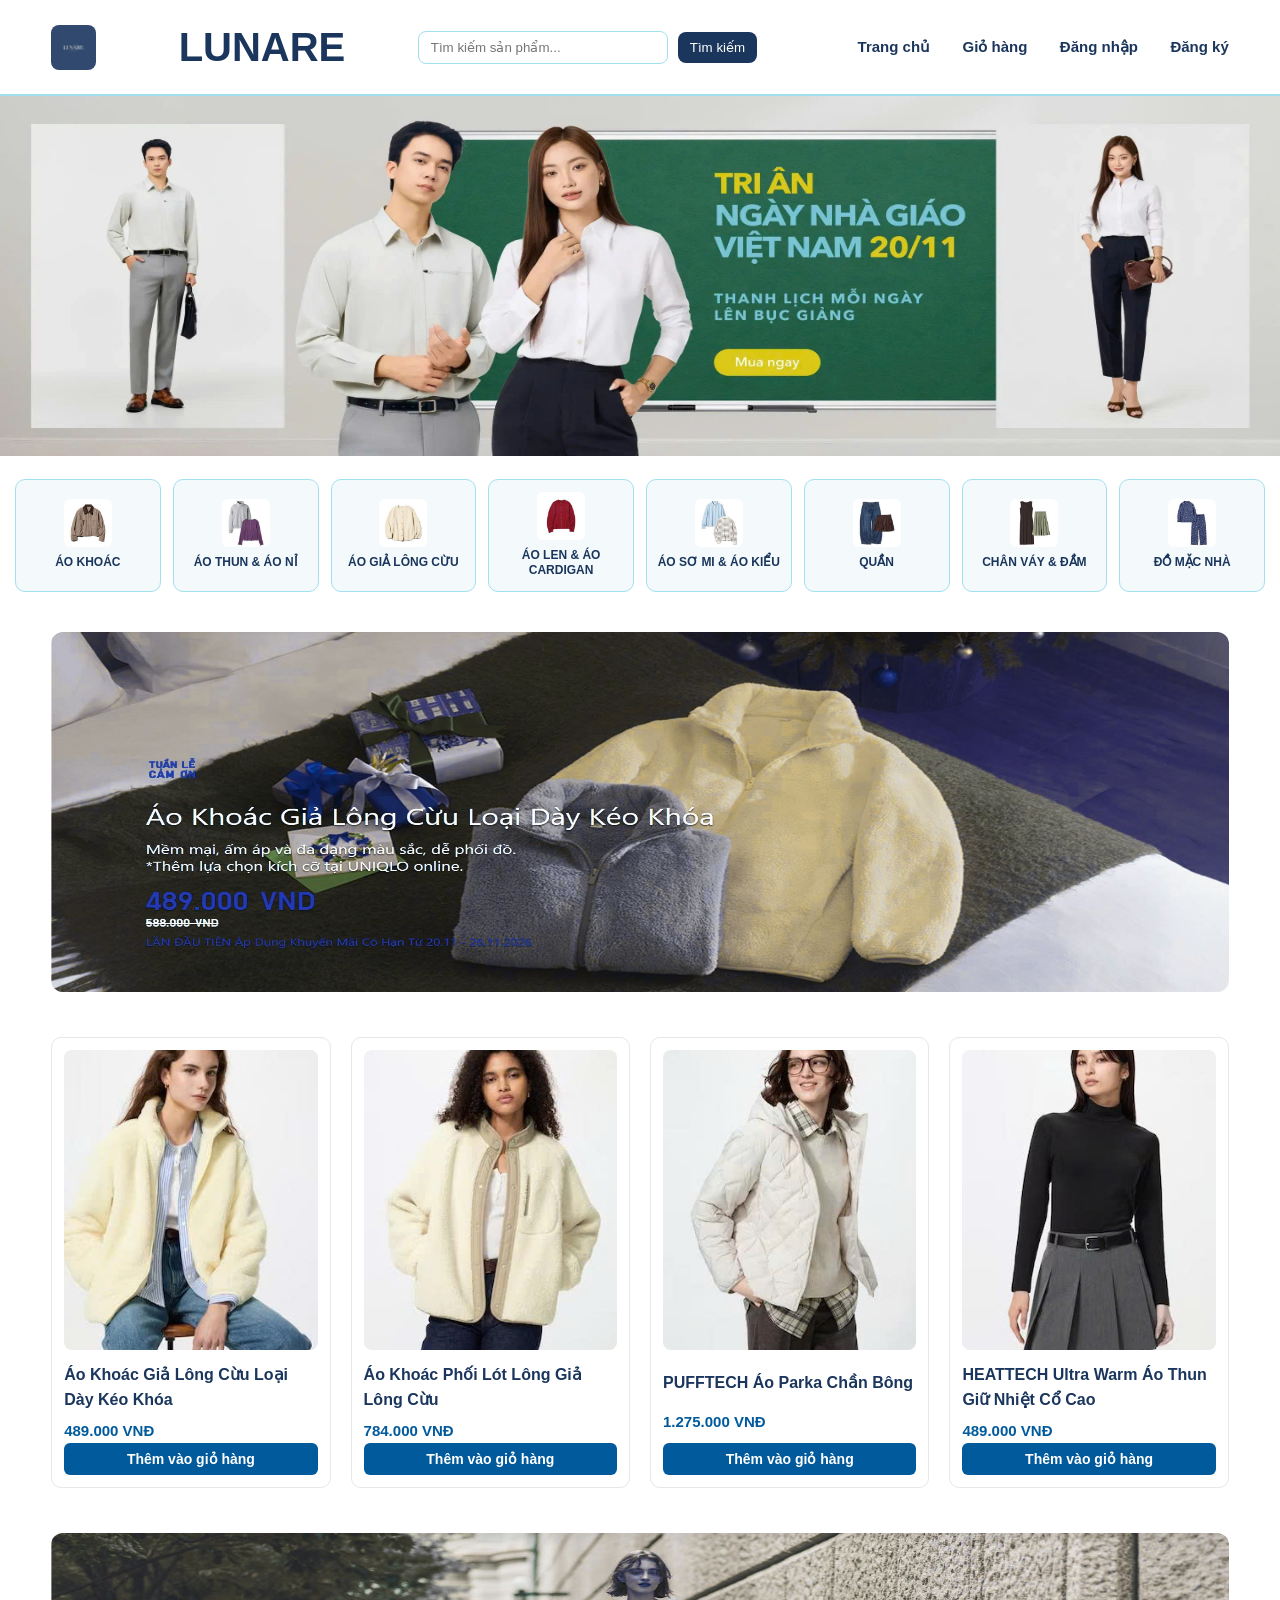
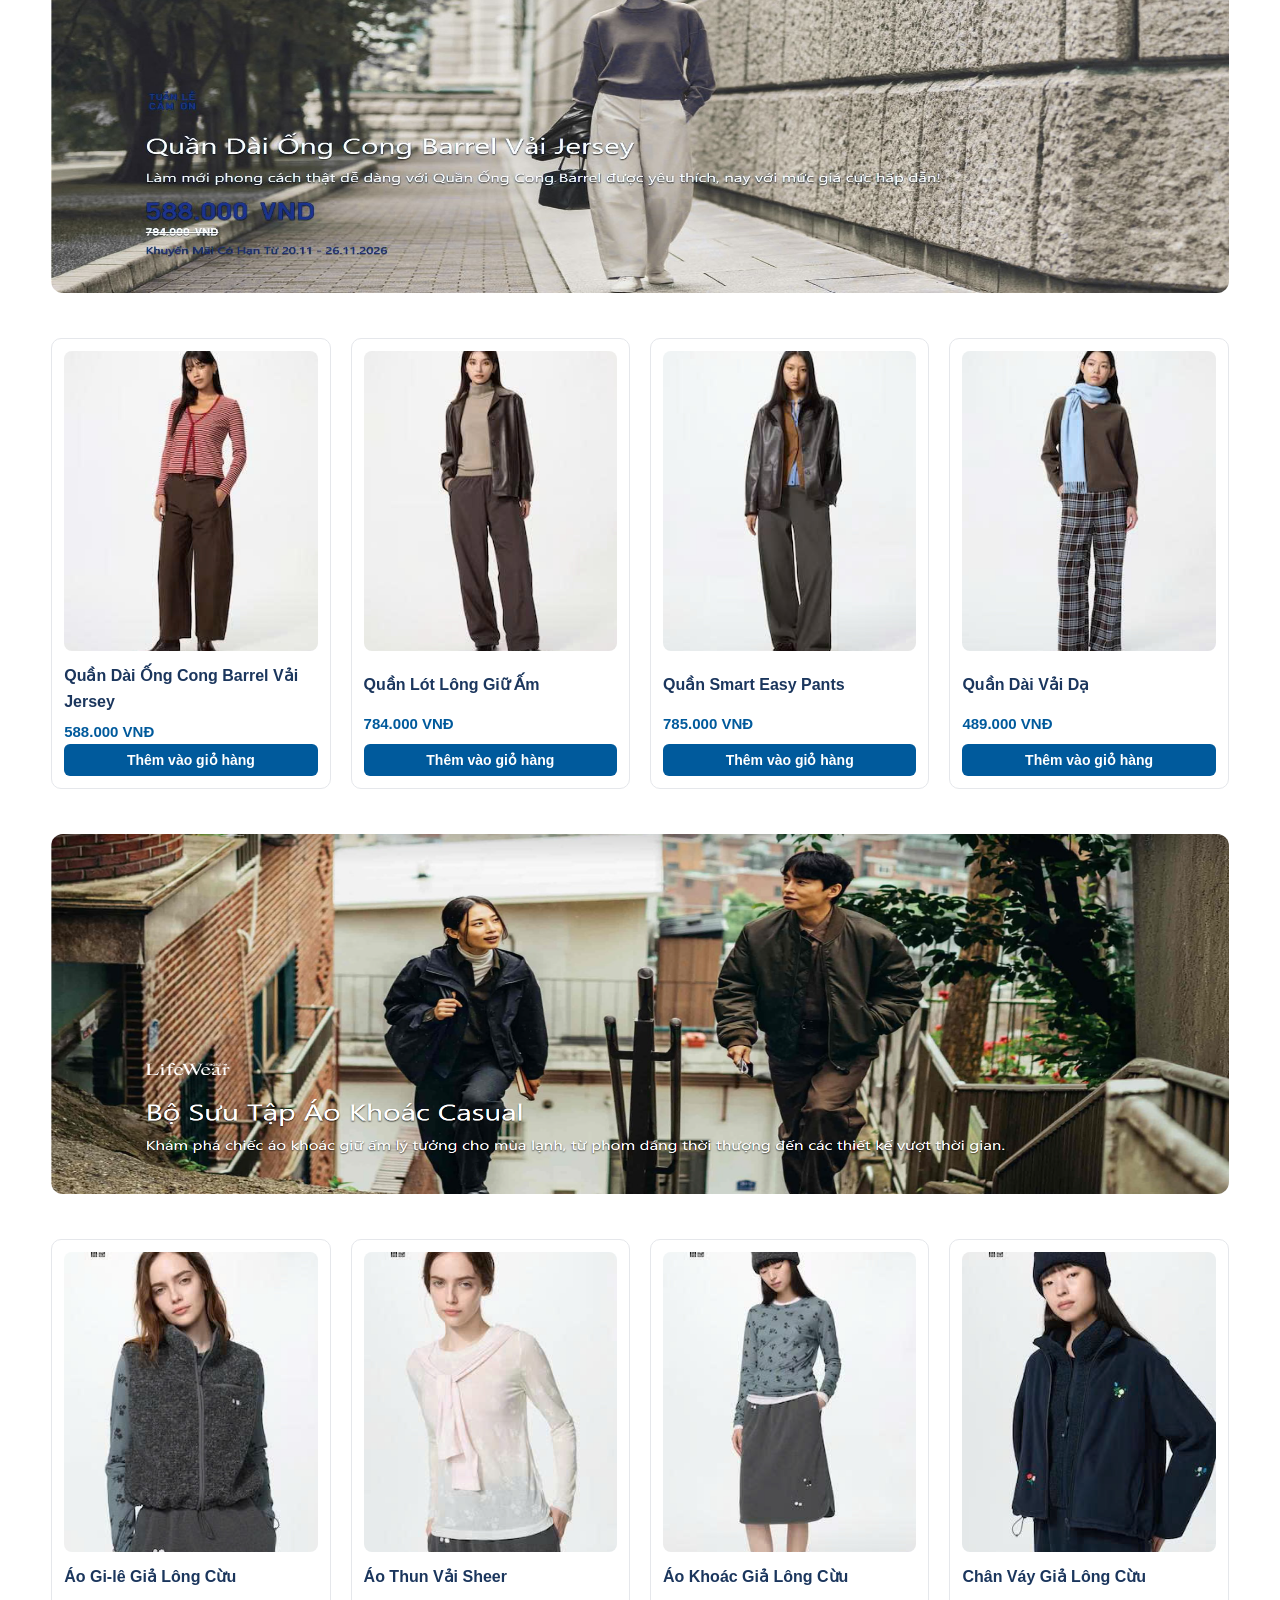
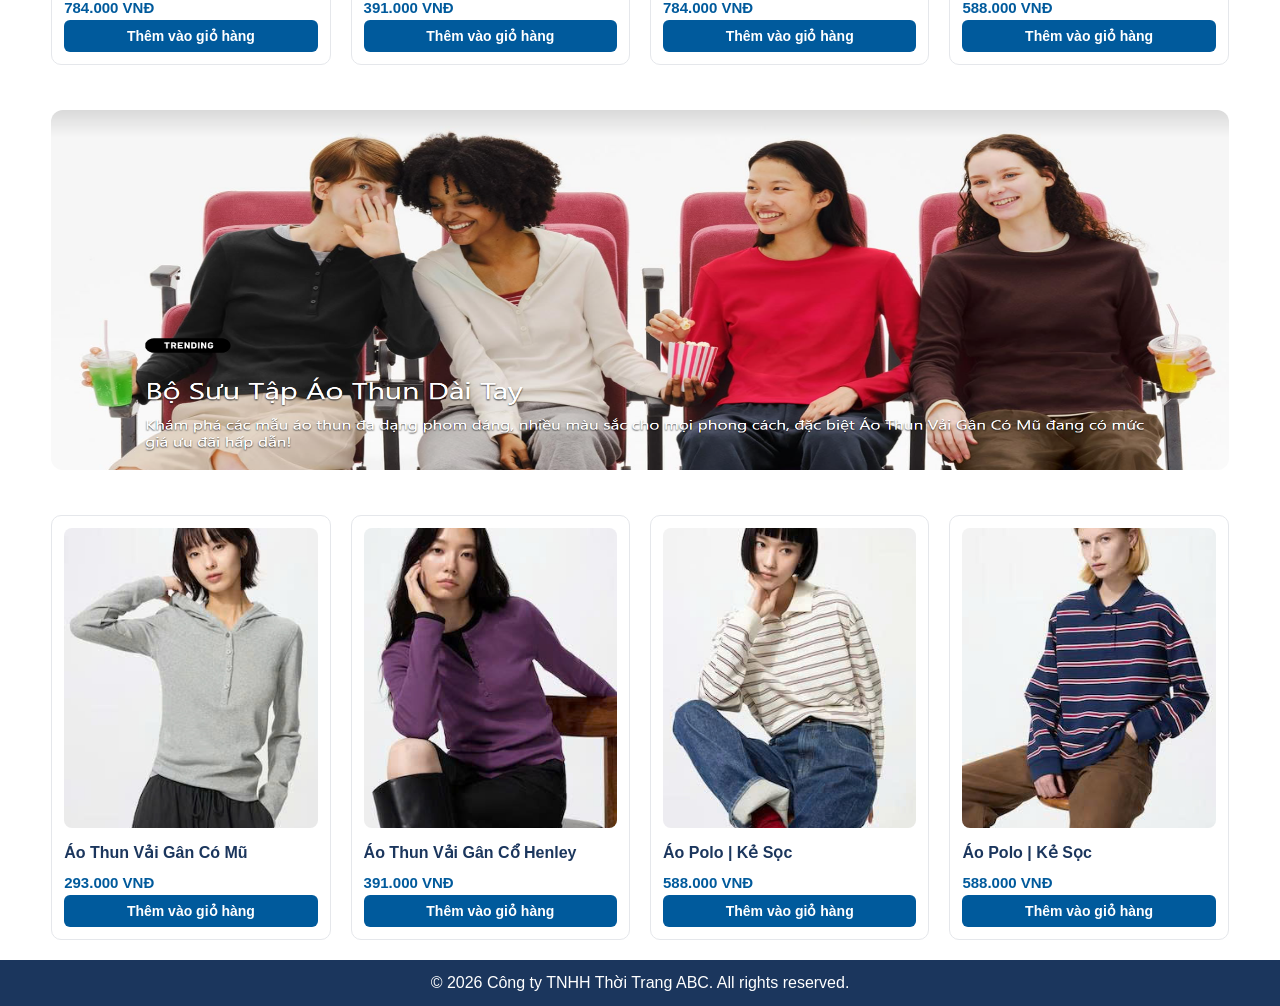
==== commit 5378eb7a: "Add files via upload" ====
--- a/index.html
+++ b/index.html
@@ -14,12 +14,23 @@
             </a>
         </div>
 
+        <div class = "TenShop">
+            <h1>LUNARE</h1>
+        </div>
+
+        <div class = "search-bar">
+            <input type = "text" placeholder = "Tìm kiếm sản phẩm...">
+            <button type = "submit">Tìm kiếm</button>
+        </div>
+
         <nav>
             <a href = "index.html">Trang chủ</a>
             <a href = "cart.html">Giỏ hàng</a>
             <a href = "login.html">Đăng nhập</a>
             <a href="register.html">Đăng ký</a>
         </nav>
+
+
     </header>
     <img src = "images/banner.jpg" alt = "Banner" class = "banner">
     
